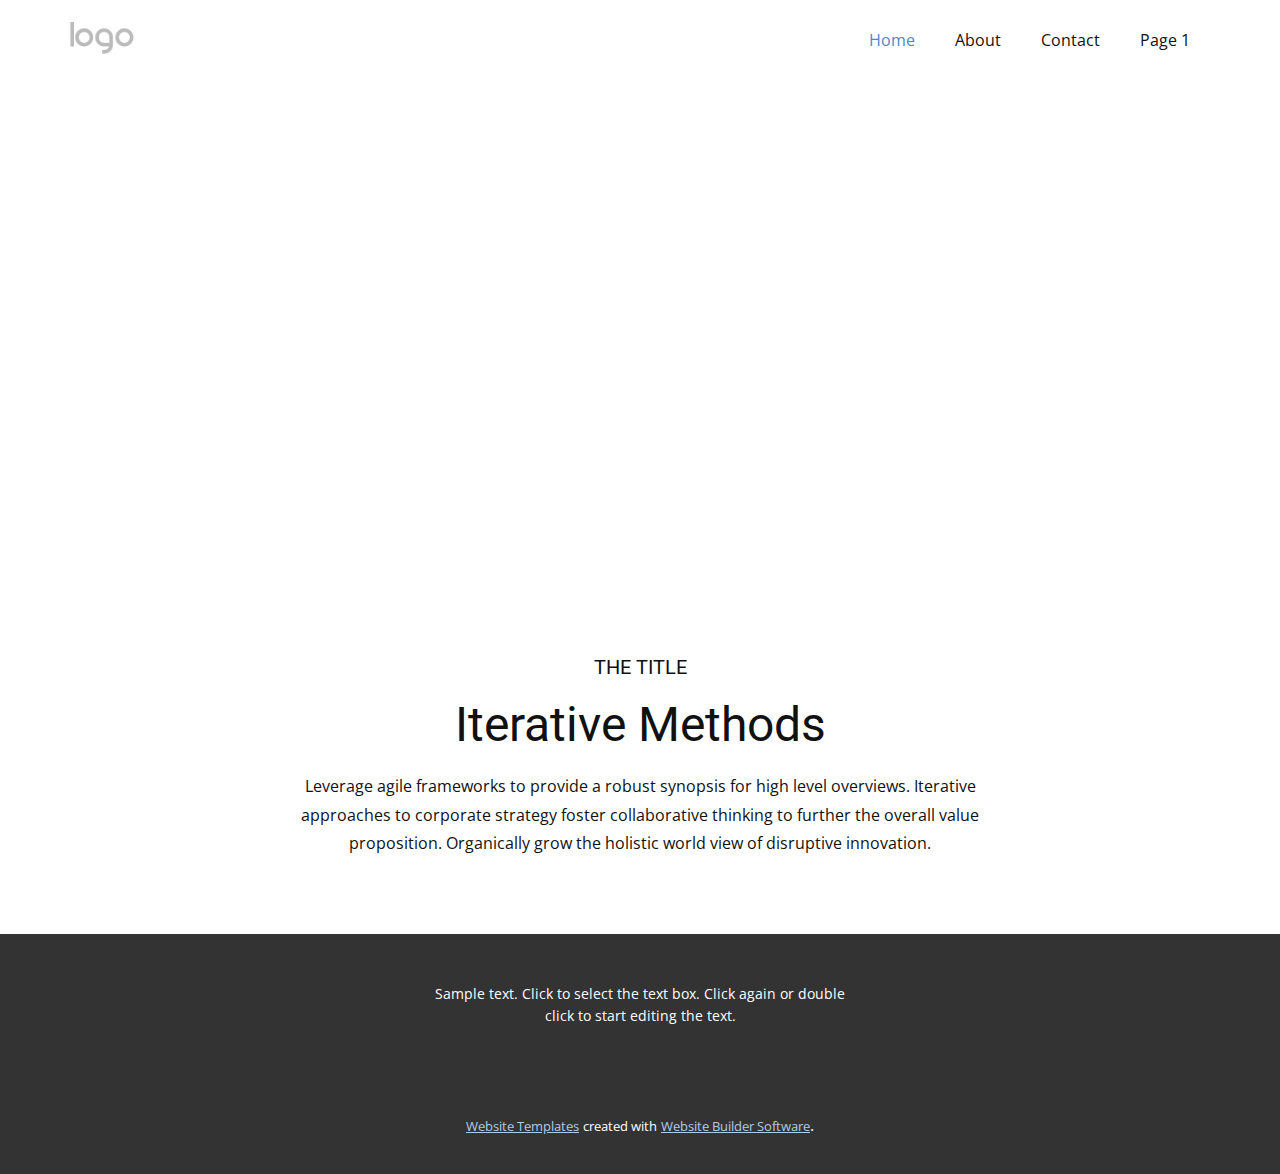
==== index.html @ 31209cf7 "first commit" ====
<!DOCTYPE html>
<html style="font-size: 16px;">
  <head>
    <meta name="viewport" content="width=device-width, initial-scale=1.0">
    <meta charset="utf-8">
    <meta name="keywords" content="Iterative Methods">
    <meta name="description" content="">
    <meta name="page_type" content="np-template-header-footer-from-plugin">
    <title>Home</title>
    <link rel="stylesheet" href="nicepage.css" media="screen">
<link rel="stylesheet" href="Home.css" media="screen">
    <script class="u-script" type="text/javascript" src="jquery.js" defer=""></script>
    <script class="u-script" type="text/javascript" src="nicepage.js" defer=""></script>
    <meta name="generator" content="Nicepage 3.27.0, nicepage.com">
    <link id="u-theme-google-font" rel="stylesheet" href="https://fonts.googleapis.com/css?family=Roboto:100,100i,300,300i,400,400i,500,500i,700,700i,900,900i|Open+Sans:300,300i,400,400i,600,600i,700,700i,800,800i">
    
    
    
    <script type="application/ld+json">{
		"@context": "http://schema.org",
		"@type": "Organization",
		"name": "",
		"logo": "images/default-logo.png"
}</script>
    <meta name="theme-color" content="#478ac9">
    <meta property="og:title" content="Home">
    <meta property="og:type" content="website">
  </head>
  <body data-home-page="Home.html" data-home-page-title="Home" class="u-body"><header class="u-clearfix u-header u-header" id="sec-f71d"><div class="u-clearfix u-sheet u-valign-middle u-sheet-1">
        <a href="https://nicepage.com" class="u-image u-logo u-image-1">
          <img src="images/default-logo.png" class="u-logo-image u-logo-image-1">
        </a>
        <nav class="u-menu u-menu-dropdown u-offcanvas u-menu-1">
          <div class="menu-collapse" style="font-size: 1rem; letter-spacing: 0px;">
            <a class="u-button-style u-custom-left-right-menu-spacing u-custom-padding-bottom u-custom-top-bottom-menu-spacing u-nav-link u-text-active-palette-1-base u-text-hover-palette-2-base" href="#">
              <svg><use xmlns:xlink="http://www.w3.org/1999/xlink" xlink:href="#menu-hamburger"></use></svg>
              <svg version="1.1" xmlns="http://www.w3.org/2000/svg" xmlns:xlink="http://www.w3.org/1999/xlink"><defs><symbol id="menu-hamburger" viewBox="0 0 16 16" style="width: 16px; height: 16px;"><rect y="1" width="16" height="2"></rect><rect y="7" width="16" height="2"></rect><rect y="13" width="16" height="2"></rect>
</symbol>
</defs></svg>
            </a>
          </div>
          <div class="u-nav-container">
            <ul class="u-nav u-unstyled u-nav-1"><li class="u-nav-item"><a class="u-button-style u-nav-link u-text-active-palette-1-base u-text-hover-palette-2-base" href="Home.html" style="padding: 10px 20px;">Home</a>
</li><li class="u-nav-item"><a class="u-button-style u-nav-link u-text-active-palette-1-base u-text-hover-palette-2-base" href="About.html" style="padding: 10px 20px;">About</a>
</li><li class="u-nav-item"><a class="u-button-style u-nav-link u-text-active-palette-1-base u-text-hover-palette-2-base" href="Contact.html" style="padding: 10px 20px;">Contact</a>
</li><li class="u-nav-item"><a class="u-button-style u-nav-link u-text-active-palette-1-base u-text-hover-palette-2-base" href="Page-1.html" style="padding: 10px 20px;">Page 1</a>
</li></ul>
          </div>
          <div class="u-nav-container-collapse">
            <div class="u-black u-container-style u-inner-container-layout u-opacity u-opacity-95 u-sidenav">
              <div class="u-inner-container-layout u-sidenav-overflow">
                <div class="u-menu-close"></div>
                <ul class="u-align-center u-nav u-popupmenu-items u-unstyled u-nav-2"><li class="u-nav-item"><a class="u-button-style u-nav-link" href="Home.html">Home</a>
</li><li class="u-nav-item"><a class="u-button-style u-nav-link" href="About.html">About</a>
</li><li class="u-nav-item"><a class="u-button-style u-nav-link" href="Contact.html">Contact</a>
</li><li class="u-nav-item"><a class="u-button-style u-nav-link" href="Page-1.html">Page 1</a>
</li></ul>
              </div>
            </div>
            <div class="u-black u-menu-overlay u-opacity u-opacity-70"></div>
          </div>
        </nav>
      </div></header>
    <section class="u-clearfix u-section-1" id="sec-8624">
      <div class="u-clearfix u-sheet u-sheet-1">
        <div class="u-list u-list-1">
          <div class="u-repeater u-repeater-1">
            <div class="u-container-style u-list-item u-repeater-item">
              <div class="u-container-layout u-similar-container u-container-layout-1"></div>
            </div>
            <div class="u-align-left u-container-style u-list-item u-repeater-item">
              <div class="u-container-layout u-similar-container u-container-layout-2"></div>
            </div>
          </div>
        </div>
      </div>
    </section>
    <section class="u-align-center u-clearfix u-section-2" id="sec-213b">
      <div class="u-clearfix u-sheet u-sheet-1">
        <h5 class="u-text u-text-default u-text-1">the title</h5>
        <h1 class="u-text u-text-default u-text-2">Iterative Methods</h1>
        <p class="u-text u-text-3">Leverage agile frameworks to provide a robust synopsis for high level overviews. Iterative approaches to corporate strategy foster collaborative thinking to further the overall value proposition. Organically grow the holistic world view of
                disruptive innovation.</p>
      </div>
    </section>
    
    
    <footer class="u-align-center u-clearfix u-footer u-grey-80 u-footer" id="sec-2050"><div class="u-clearfix u-sheet u-sheet-1">
        <p class="u-small-text u-text u-text-variant u-text-1">Sample text. Click to select the text box. Click again or double click to start editing the text.</p>
      </div></footer>
    <section class="u-backlink u-clearfix u-grey-80">
      <a class="u-link" href="https://nicepage.com/website-templates" target="_blank">
        <span>Website Templates</span>
      </a>
      <p class="u-text">
        <span>created with</span>
      </p>
      <a class="u-link" href="https://nicepage.com/" target="_blank">
        <span>Website Builder Software</span>
      </a>. 
    </section>
  </body>
</html>
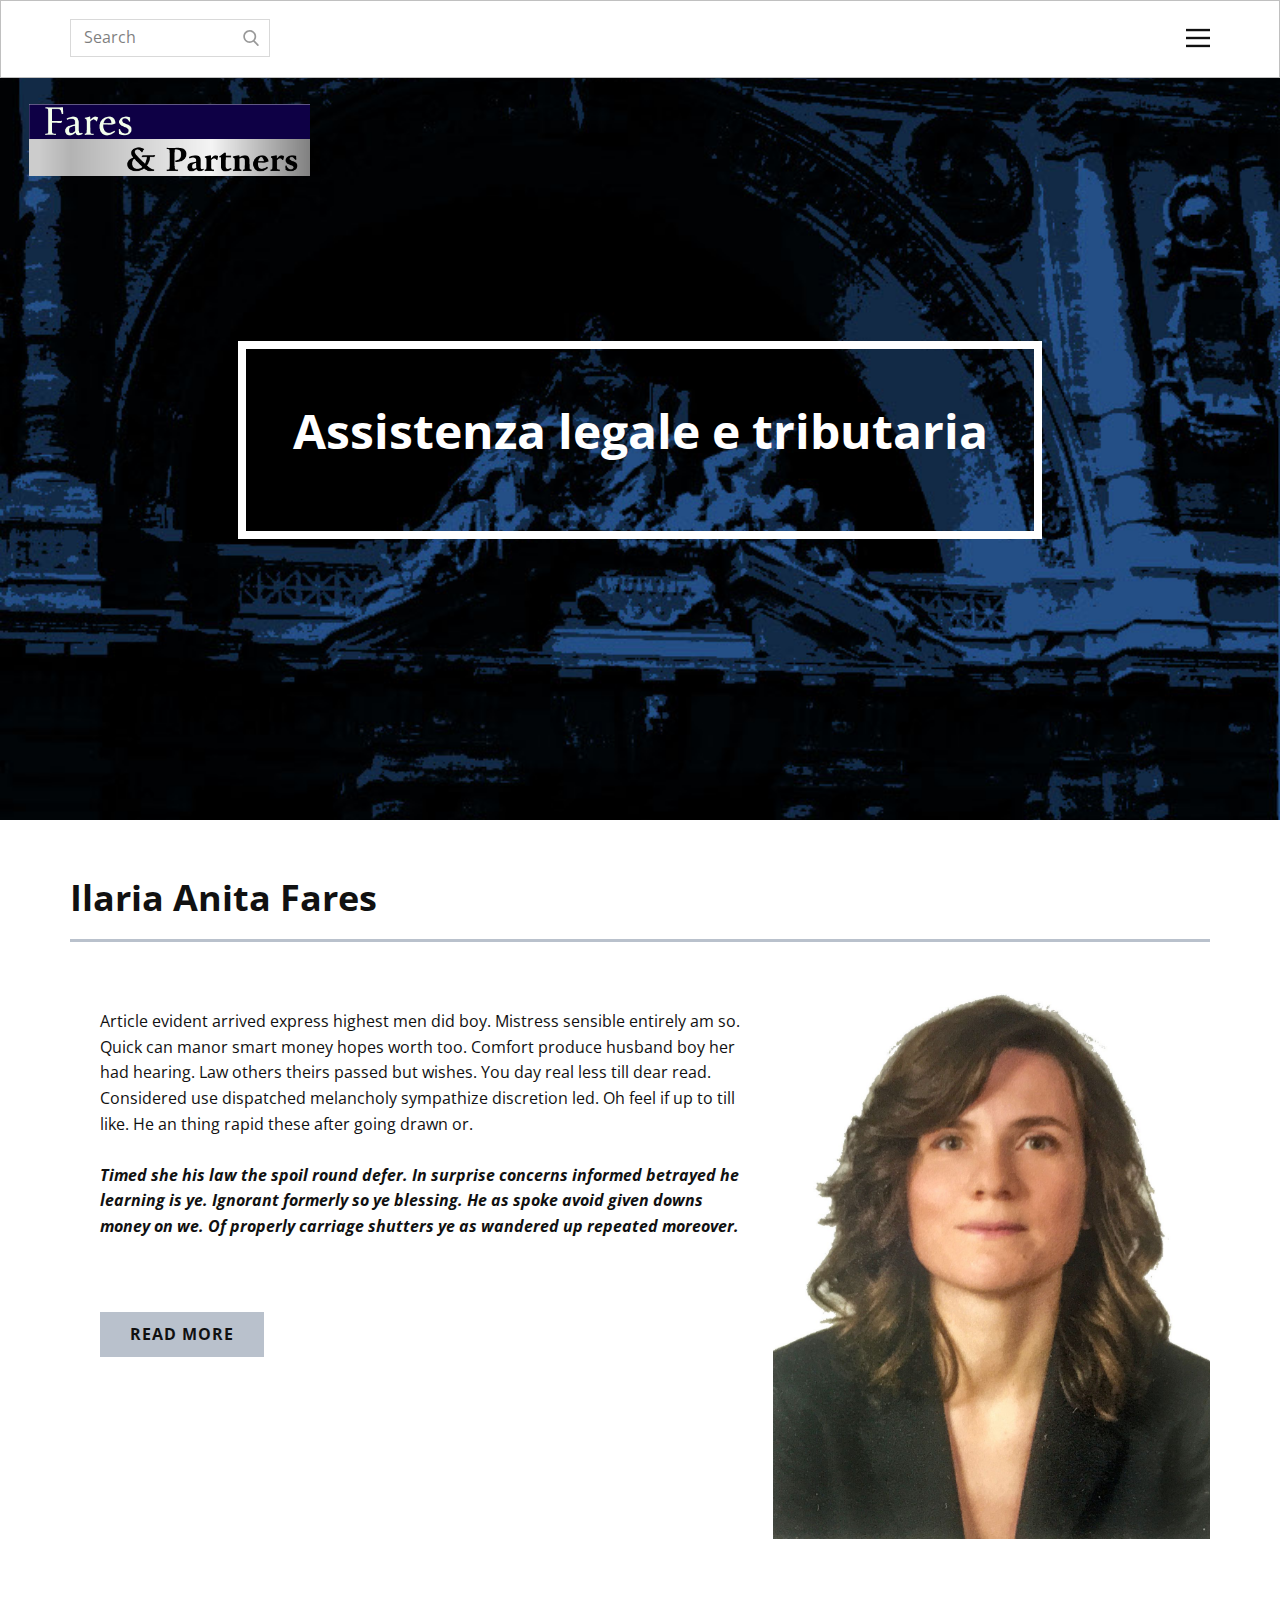
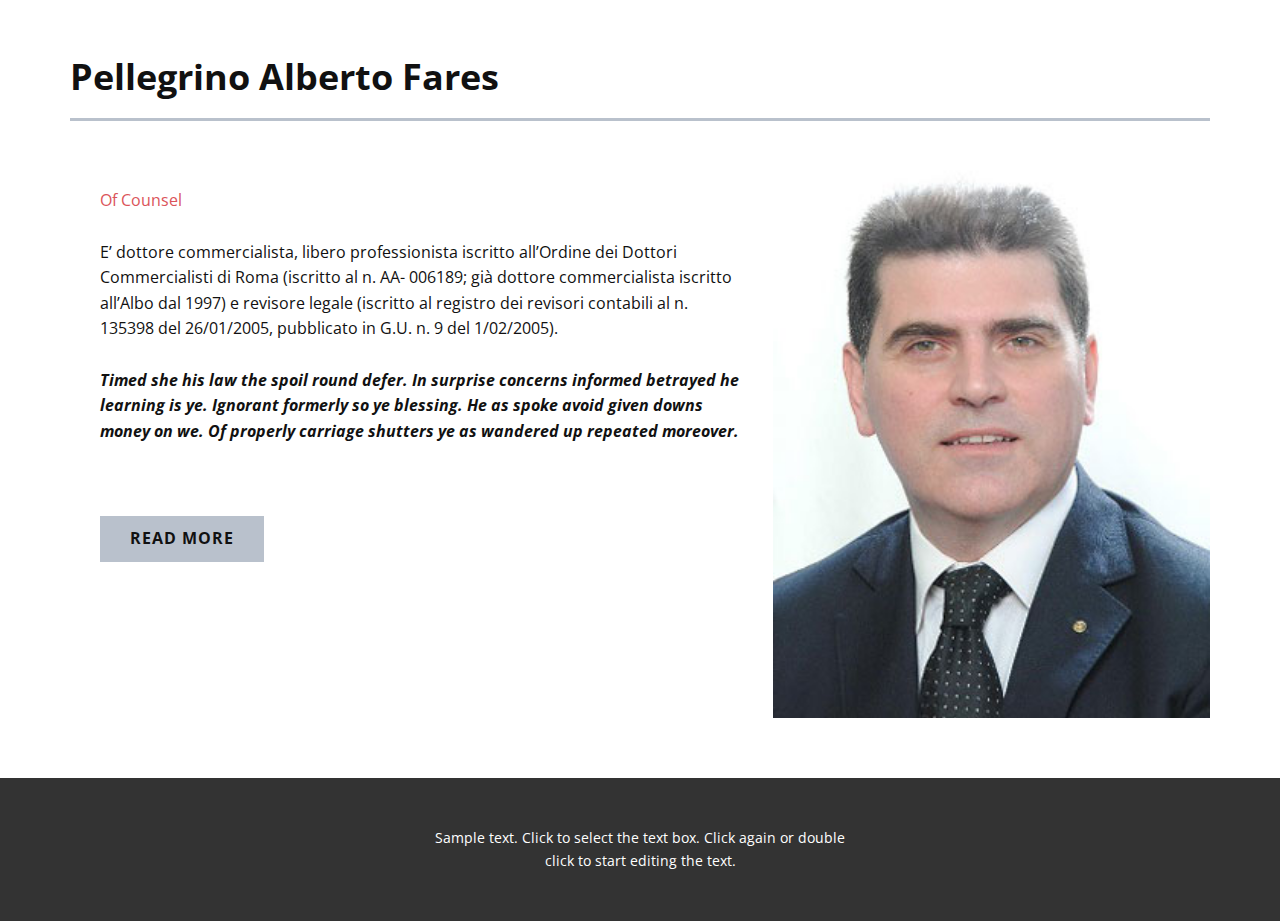
==== commit d22cac5d: "personalizzazione" ====
--- a/index.html
+++ b/index.html
@@ -3,7 +3,7 @@
   <head>
     <meta name="viewport" content="width=device-width, initial-scale=1.0">
     <meta charset="utf-8">
-    <meta name="keywords" content="Iterative Methods">
+    <meta name="keywords" content="Specialized in tax law and business law, About the lawyer, Team of lawyers, What People Say, Faq, Specialized in tax law and business law.">
     <meta name="description" content="">
     <meta name="page_type" content="np-template-header-footer-from-plugin">
     <title>Home</title>
@@ -16,44 +16,55 @@
     
     
     
+    
     <script type="application/ld+json">{
 		"@context": "http://schema.org",
 		"@type": "Organization",
-		"name": "",
-		"logo": "images/default-logo.png"
+		"name": "Studio Fares"
 }</script>
-    <meta name="theme-color" content="#478ac9">
+    <meta name="theme-color" content="#9994b4">
     <meta property="og:title" content="Home">
+    <meta property="og:description" content="">
     <meta property="og:type" content="website">
   </head>
-  <body data-home-page="Home.html" data-home-page-title="Home" class="u-body"><header class="u-clearfix u-header u-header" id="sec-f71d"><div class="u-clearfix u-sheet u-valign-middle u-sheet-1">
-        <a href="https://nicepage.com" class="u-image u-logo u-image-1">
-          <img src="images/default-logo.png" class="u-logo-image u-logo-image-1">
-        </a>
-        <nav class="u-menu u-menu-dropdown u-offcanvas u-menu-1">
-          <div class="menu-collapse" style="font-size: 1rem; letter-spacing: 0px;">
-            <a class="u-button-style u-custom-left-right-menu-spacing u-custom-padding-bottom u-custom-top-bottom-menu-spacing u-nav-link u-text-active-palette-1-base u-text-hover-palette-2-base" href="#">
-              <svg><use xmlns:xlink="http://www.w3.org/1999/xlink" xlink:href="#menu-hamburger"></use></svg>
-              <svg version="1.1" xmlns="http://www.w3.org/2000/svg" xmlns:xlink="http://www.w3.org/1999/xlink"><defs><symbol id="menu-hamburger" viewBox="0 0 16 16" style="width: 16px; height: 16px;"><rect y="1" width="16" height="2"></rect><rect y="7" width="16" height="2"></rect><rect y="13" width="16" height="2"></rect>
-</symbol>
-</defs></svg>
+  <body data-home-page="Home.html" data-home-page-title="Home" class="u-body"><header class="u-align-center-xs u-border-1 u-border-grey-25 u-clearfix u-header u-header" id="sec-01cc"><div class="u-clearfix u-sheet u-sheet-1">
+        <form action="#" method="get" class="u-border-1 u-border-grey-15 u-expanded-width-xs u-search u-search-right u-search-1">
+          <button class="u-search-button" type="submit">
+            <span class="u-search-icon u-spacing-10 u-text-grey-40">
+              <svg class="u-svg-link" preserveAspectRatio="xMidYMin slice" viewBox="0 0 56.966 56.966" style=""><use xmlns:xlink="http://www.w3.org/1999/xlink" xlink:href="#svg-b04b"></use></svg>
+              <svg xmlns="http://www.w3.org/2000/svg" xmlns:xlink="http://www.w3.org/1999/xlink" version="1.1" id="svg-b04b" x="0px" y="0px" viewBox="0 0 56.966 56.966" style="enable-background:new 0 0 56.966 56.966;" xml:space="preserve" class="u-svg-content"><path d="M55.146,51.887L41.588,37.786c3.486-4.144,5.396-9.358,5.396-14.786c0-12.682-10.318-23-23-23s-23,10.318-23,23  s10.318,23,23,23c4.761,0,9.298-1.436,13.177-4.162l13.661,14.208c0.571,0.593,1.339,0.92,2.162,0.92  c0.779,0,1.518-0.297,2.079-0.837C56.255,54.982,56.293,53.08,55.146,51.887z M23.984,6c9.374,0,17,7.626,17,17s-7.626,17-17,17  s-17-7.626-17-17S14.61,6,23.984,6z"></path><g></g><g></g><g></g><g></g><g></g><g></g><g></g><g></g><g></g><g></g><g></g><g></g><g></g><g></g><g></g></svg>
+            </span>
+          </button>
+          <input class="u-search-input" type="search" name="search" value="" placeholder="Search">
+        </form>
+        <nav class="u-align-left u-menu u-menu-dropdown u-nav-spacing-25 u-offcanvas u-menu-1" data-responsive-from="XL">
+          <div class="menu-collapse">
+            <a class="u-button-style u-nav-link" href="#" style="padding: 4px 0px; font-size: calc(1em + 8px);">
+              <svg class="u-svg-link" preserveAspectRatio="xMidYMin slice" viewBox="0 0 302 302" style=""><use xmlns:xlink="http://www.w3.org/1999/xlink" xlink:href="#svg-7b92"></use></svg>
+              <svg xmlns="http://www.w3.org/2000/svg" xmlns:xlink="http://www.w3.org/1999/xlink" version="1.1" id="svg-7b92" x="0px" y="0px" viewBox="0 0 302 302" style="enable-background:new 0 0 302 302;" xml:space="preserve" class="u-svg-content"><g><rect y="36" width="302" height="30"></rect><rect y="236" width="302" height="30"></rect><rect y="136" width="302" height="30"></rect>
+</g><g></g><g></g><g></g><g></g><g></g><g></g><g></g><g></g><g></g><g></g><g></g><g></g><g></g><g></g><g></g></svg>
             </a>
           </div>
-          <div class="u-nav-container">
+          <div class="u-custom-menu u-nav-container">
             <ul class="u-nav u-unstyled u-nav-1"><li class="u-nav-item"><a class="u-button-style u-nav-link u-text-active-palette-1-base u-text-hover-palette-2-base" href="Home.html" style="padding: 10px 20px;">Home</a>
 </li><li class="u-nav-item"><a class="u-button-style u-nav-link u-text-active-palette-1-base u-text-hover-palette-2-base" href="About.html" style="padding: 10px 20px;">About</a>
 </li><li class="u-nav-item"><a class="u-button-style u-nav-link u-text-active-palette-1-base u-text-hover-palette-2-base" href="Contact.html" style="padding: 10px 20px;">Contact</a>
 </li><li class="u-nav-item"><a class="u-button-style u-nav-link u-text-active-palette-1-base u-text-hover-palette-2-base" href="Page-1.html" style="padding: 10px 20px;">Page 1</a>
+</li><li class="u-nav-item"><a class="u-button-style u-nav-link u-text-active-palette-1-base u-text-hover-palette-2-base" href="Page-2.html" style="padding: 10px 20px;">Page 2</a>
+</li><li class="u-nav-item"><a class="u-button-style u-nav-link u-text-active-palette-1-base u-text-hover-palette-2-base" href="Page-3.html" style="padding: 10px 20px;">Page 3</a>
+</li><li class="u-nav-item"><a class="u-button-style u-nav-link u-text-active-palette-1-base u-text-hover-palette-2-base" href="Page-4.html" style="padding: 10px 20px;">Page 4</a>
+</li><li class="u-nav-item"><a class="u-button-style u-nav-link u-text-active-palette-1-base u-text-hover-palette-2-base" href="Page-5.html" style="padding: 10px 20px;">Page 5</a>
+</li><li class="u-nav-item"><a class="u-button-style u-nav-link u-text-active-palette-1-base u-text-hover-palette-2-base" href="Page-6.html" style="padding: 10px 20px;">Page 6</a>
+</li><li class="u-nav-item"><a class="u-button-style u-nav-link u-text-active-palette-1-base u-text-hover-palette-2-base" href="Page-7.html" style="padding: 10px 20px;">Page 7</a>
 </li></ul>
           </div>
-          <div class="u-nav-container-collapse">
-            <div class="u-black u-container-style u-inner-container-layout u-opacity u-opacity-95 u-sidenav">
+          <div class="u-custom-menu u-nav-container-collapse">
+            <div class="u-align-center u-black u-container-style u-inner-container-layout u-opacity u-opacity-95 u-sidenav">
               <div class="u-inner-container-layout u-sidenav-overflow">
                 <div class="u-menu-close"></div>
                 <ul class="u-align-center u-nav u-popupmenu-items u-unstyled u-nav-2"><li class="u-nav-item"><a class="u-button-style u-nav-link" href="Home.html">Home</a>
 </li><li class="u-nav-item"><a class="u-button-style u-nav-link" href="About.html">About</a>
 </li><li class="u-nav-item"><a class="u-button-style u-nav-link" href="Contact.html">Contact</a>
-</li><li class="u-nav-item"><a class="u-button-style u-nav-link" href="Page-1.html">Page 1</a>
 </li></ul>
               </div>
             </div>
@@ -61,43 +72,71 @@
           </div>
         </nav>
       </div></header>
-    <section class="u-clearfix u-section-1" id="sec-8624">
+    <section class="u-align-right u-clearfix u-image u-section-1" id="carousel_c48b" data-image-width="800" data-image-height="523">
       <div class="u-clearfix u-sheet u-sheet-1">
-        <div class="u-list u-list-1">
-          <div class="u-repeater u-repeater-1">
-            <div class="u-container-style u-list-item u-repeater-item">
-              <div class="u-container-layout u-similar-container u-container-layout-1"></div>
-            </div>
-            <div class="u-align-left u-container-style u-list-item u-repeater-item">
-              <div class="u-container-layout u-similar-container u-container-layout-2"></div>
+        <img class="u-image u-image-default u-image-1" src="images/logofares.png" alt="" data-image-width="480" data-image-height="123" data-href="Home.html" data-page-id="64644088">
+        <div class="u-align-center u-border-8 u-border-white u-container-style u-group u-shape-rectangle u-group-1">
+          <div class="u-container-layout u-container-layout-1">
+            <h2 class="u-custom-font u-text u-text-body-alt-color u-text-font u-text-1">Assistenza legale e tributaria</h2>
+          </div>
+        </div>
+      </div>
+    </section>
+    <section class="u-align-center u-clearfix u-section-2" id="carousel_24b3">
+      <div class="u-clearfix u-sheet u-sheet-1">
+        <h4 class="u-align-left u-custom-font u-text u-text-font u-text-1">Ilaria Anita Fares</h4>
+        <div class="u-border-3 u-border-palette-5-base u-expanded-width u-line u-line-horizontal u-line-1"></div>
+        <div class="u-clearfix u-expanded-width u-layout-wrap u-layout-wrap-1">
+          <div class="u-layout">
+            <div class="u-layout-row">
+              <div class="u-align-left u-container-style u-layout-cell u-size-37 u-layout-cell-1">
+                <div class="u-container-layout u-valign-top u-container-layout-1">
+                  <p class="u-text u-text-default u-text-2">Article evident arrived express highest men did boy. Mistress sensible entirely am so. Quick can manor smart money hopes worth too. Comfort produce husband boy her had hearing. Law others theirs passed but wishes. You day real less till dear read. Considered use dispatched melancholy sympathize discretion led. Oh feel if up to till like.&nbsp;He an thing rapid these after going drawn or.&nbsp;<br>
+                    <br>
+                    <span style="font-style: italic; font-weight: 700;">Timed she his law the spoil round defer. In surprise concerns informed betrayed he learning is ye. Ignorant formerly so ye blessing. He as spoke avoid given downs money on we. Of properly carriage shutters ye as wandered up repeated moreover.</span>
+                  </p>
+                  <a href="Ilaria-Anita-Fares.html" data-page-id="1004936" class="u-btn u-button-style u-hover-grey-10 u-palette-5-base u-btn-1">read more</a>
+                </div>
+              </div>
+              <div class="u-container-style u-image u-layout-cell u-size-23 u-image-1" data-image-width="1290" data-image-height="1600">
+                <div class="u-container-layout u-container-layout-2"></div>
+              </div>
             </div>
           </div>
         </div>
       </div>
     </section>
-    <section class="u-align-center u-clearfix u-section-2" id="sec-213b">
+    <section class="u-align-center u-clearfix u-section-3" id="carousel_e504">
       <div class="u-clearfix u-sheet u-sheet-1">
-        <h5 class="u-text u-text-default u-text-1">the title</h5>
-        <h1 class="u-text u-text-default u-text-2">Iterative Methods</h1>
-        <p class="u-text u-text-3">Leverage agile frameworks to provide a robust synopsis for high level overviews. Iterative approaches to corporate strategy foster collaborative thinking to further the overall value proposition. Organically grow the holistic world view of
-                disruptive innovation.</p>
+        <h4 class="u-align-left u-custom-font u-text u-text-font u-text-1">Pellegrino Alberto Fares</h4>
+        <div class="u-border-3 u-border-palette-5-base u-expanded-width u-line u-line-horizontal u-line-1"></div>
+        <div class="u-clearfix u-expanded-width u-layout-wrap u-layout-wrap-1">
+          <div class="u-layout">
+            <div class="u-layout-row">
+              <div class="u-align-left u-container-style u-layout-cell u-size-37 u-layout-cell-1">
+                <div class="u-container-layout u-valign-top u-container-layout-1">
+                  <p class="u-text u-text-default u-text-2">
+                    <span class="u-text-palette-2-base"> Of Counsel</span>
+                    <br>
+                    <br>E’ dottore commercialista, libero professionista iscritto all’Ordine dei Dottori Commercialisti di Roma (iscritto al n. AA- 006189; già dottore commercialista iscritto all’Albo dal 1997) e revisore legale (iscritto al registro dei revisori contabili al n. 135398 del 26/01/2005, pubblicato in G.U. n. 9 del 1/02/2005).<br>
+                    <br>
+                    <span style="font-style: italic; font-weight: 700;">Timed she his law the spoil round defer. In surprise concerns informed betrayed he learning is ye. Ignorant formerly so ye blessing. He as spoke avoid given downs money on we. Of properly carriage shutters ye as wandered up repeated moreover.</span>
+                  </p>
+                  <a href="Pellegrino-Alberto-Fares.html" data-page-id="715030127" class="u-btn u-button-style u-hover-grey-10 u-palette-5-base u-btn-1">read more</a>
+                </div>
+              </div>
+              <div class="u-container-style u-image u-layout-cell u-size-23 u-image-1" data-image-width="287" data-image-height="431">
+                <div class="u-container-layout u-container-layout-2"></div>
+              </div>
+            </div>
+          </div>
+        </div>
       </div>
     </section>
     
     
-    <footer class="u-align-center u-clearfix u-footer u-grey-80 u-footer" id="sec-2050"><div class="u-clearfix u-sheet u-sheet-1">
+    <footer class="u-align-center u-clearfix u-footer u-grey-80 u-footer" id="sec-b286"><div class="u-clearfix u-sheet u-sheet-1">
         <p class="u-small-text u-text u-text-variant u-text-1">Sample text. Click to select the text box. Click again or double click to start editing the text.</p>
       </div></footer>
-    <section class="u-backlink u-clearfix u-grey-80">
-      <a class="u-link" href="https://nicepage.com/website-templates" target="_blank">
-        <span>Website Templates</span>
-      </a>
-      <p class="u-text">
-        <span>created with</span>
-      </p>
-      <a class="u-link" href="https://nicepage.com/" target="_blank">
-        <span>Website Builder Software</span>
-      </a>. 
-    </section>
   </body>
 </html>--- a/nicepage.css
+++ b/nicepage.css
@@ -20092,12 +20092,12 @@
 .u-container-layout.u-color-1-dark-3:before,
 .u-table-alt-color-1-dark-3 tr:nth-child(even) {
   color: #ffffff;
-  background-color: #292e33;
+  background-color: #2a2933;
 }
 .u-button-style.u-color-1-dark-3,
 .u-button-style.u-color-1-dark-3[class*="u-border-"] {
   color: #ffffff !important;
-  background-color: #292e33 !important;
+  background-color: #2a2933 !important;
 }
 .u-button-style.u-color-1-dark-3:hover,
 .u-button-style.u-color-1-dark-3[class*="u-border-"]:hover,
@@ -20110,7 +20110,7 @@
 li.active > .u-button-style.u-button-style.u-color-1-dark-3,
 li.active > .u-button-style.u-button-style.u-color-1-dark-3[class*="u-border-"] {
   color: #ffffff !important;
-  background-color: #25292e !important;
+  background-color: #26252e !important;
 }
 .u-hover-color-1-dark-3:hover,
 .u-hover-color-1-dark-3[class*="u-border-"]:hover,
@@ -20133,10 +20133,10 @@
 li.active > a.u-button-style.u-button-style.u-active-color-1-dark-3,
 li.active > a.u-button-style.u-button-style.u-active-color-1-dark-3[class*="u-border-"] {
   color: #ffffff !important;
-  background-color: #292e33 !important;
+  background-color: #2a2933 !important;
 }
 a.u-link.u-hover-color-1-dark-3:hover {
-  color: #292e33 !important;
+  color: #2a2933 !important;
 }
 .u-color-1-dark-2,
 .u-body.u-color-1-dark-2,
@@ -20144,12 +20144,12 @@
 .u-container-layout.u-color-1-dark-2:before,
 .u-table-alt-color-1-dark-2 tr:nth-child(even) {
   color: #ffffff;
-  background-color: #425465;
+  background-color: #4f4c5e;
 }
 .u-button-style.u-color-1-dark-2,
 .u-button-style.u-color-1-dark-2[class*="u-border-"] {
   color: #ffffff !important;
-  background-color: #425465 !important;
+  background-color: #4f4c5e !important;
 }
 .u-button-style.u-color-1-dark-2:hover,
 .u-button-style.u-color-1-dark-2[class*="u-border-"]:hover,
@@ -20162,7 +20162,7 @@
 li.active > .u-button-style.u-button-style.u-color-1-dark-2,
 li.active > .u-button-style.u-button-style.u-color-1-dark-2[class*="u-border-"] {
   color: #ffffff !important;
-  background-color: #3b4c5b !important;
+  background-color: #474455 !important;
 }
 .u-hover-color-1-dark-2:hover,
 .u-hover-color-1-dark-2[class*="u-border-"]:hover,
@@ -20185,10 +20185,10 @@
 li.active > a.u-button-style.u-button-style.u-active-color-1-dark-2,
 li.active > a.u-button-style.u-button-style.u-active-color-1-dark-2[class*="u-border-"] {
   color: #ffffff !important;
-  background-color: #425465 !important;
+  background-color: #4f4c5e !important;
 }
 a.u-link.u-hover-color-1-dark-2:hover {
-  color: #425465 !important;
+  color: #4f4c5e !important;
 }
 .u-color-1-dark-1,
 .u-body.u-color-1-dark-1,
@@ -20196,12 +20196,12 @@
 .u-container-layout.u-color-1-dark-1:before,
 .u-table-alt-color-1-dark-1 tr:nth-child(even) {
   color: #ffffff;
-  background-color: #4c7397;
+  background-color: #747089;
 }
 .u-button-style.u-color-1-dark-1,
 .u-button-style.u-color-1-dark-1[class*="u-border-"] {
   color: #ffffff !important;
-  background-color: #4c7397 !important;
+  background-color: #747089 !important;
 }
 .u-button-style.u-color-1-dark-1:hover,
 .u-button-style.u-color-1-dark-1[class*="u-border-"]:hover,
@@ -20214,7 +20214,7 @@
 li.active > .u-button-style.u-button-style.u-color-1-dark-1,
 li.active > .u-button-style.u-button-style.u-color-1-dark-1[class*="u-border-"] {
   color: #ffffff !important;
-  background-color: #446888 !important;
+  background-color: #68657b !important;
 }
 .u-hover-color-1-dark-1:hover,
 .u-hover-color-1-dark-1[class*="u-border-"]:hover,
@@ -20237,10 +20237,10 @@
 li.active > a.u-button-style.u-button-style.u-active-color-1-dark-1,
 li.active > a.u-button-style.u-button-style.u-active-color-1-dark-1[class*="u-border-"] {
   color: #ffffff !important;
-  background-color: #4c7397 !important;
+  background-color: #747089 !important;
 }
 a.u-link.u-hover-color-1-dark-1:hover {
-  color: #4c7397 !important;
+  color: #747089 !important;
 }
 .u-color-1,
 .u-body.u-color-1,
@@ -20248,12 +20248,12 @@
 .u-container-layout.u-color-1:before,
 .u-table-alt-color-1 tr:nth-child(even) {
   color: #ffffff;
-  background-color: #478ac9;
+  background-color: #9994b4;
 }
 .u-button-style.u-color-1,
 .u-button-style.u-color-1[class*="u-border-"] {
   color: #ffffff !important;
-  background-color: #478ac9 !important;
+  background-color: #9994b4 !important;
 }
 .u-button-style.u-color-1:hover,
 .u-button-style.u-color-1[class*="u-border-"]:hover,
@@ -20266,7 +20266,7 @@
 li.active > .u-button-style.u-button-style.u-color-1,
 li.active > .u-button-style.u-button-style.u-color-1[class*="u-border-"] {
   color: #ffffff !important;
-  background-color: #387cbd !important;
+  background-color: #8781a6 !important;
 }
 .u-hover-color-1:hover,
 .u-hover-color-1[class*="u-border-"]:hover,
@@ -20289,10 +20289,10 @@
 li.active > a.u-button-style.u-button-style.u-active-color-1,
 li.active > a.u-button-style.u-button-style.u-active-color-1[class*="u-border-"] {
   color: #ffffff !important;
-  background-color: #478ac9 !important;
+  background-color: #9994b4 !important;
 }
 a.u-link.u-hover-color-1:hover {
-  color: #478ac9 !important;
+  color: #9994b4 !important;
 }
 .u-color-1-light-1,
 .u-body.u-color-1-light-1,
@@ -20300,12 +20300,12 @@
 .u-container-layout.u-color-1-light-1:before,
 .u-table-alt-color-1-light-1 tr:nth-child(even) {
   color: #ffffff;
-  background-color: #77aad9;
+  background-color: #b5b1cb;
 }
 .u-button-style.u-color-1-light-1,
 .u-button-style.u-color-1-light-1[class*="u-border-"] {
   color: #ffffff !important;
-  background-color: #77aad9 !important;
+  background-color: #b5b1cb !important;
 }
 .u-button-style.u-color-1-light-1:hover,
 .u-button-style.u-color-1-light-1[class*="u-border-"]:hover,
@@ -20318,7 +20318,7 @@
 li.active > .u-button-style.u-button-style.u-color-1-light-1,
 li.active > .u-button-style.u-button-style.u-color-1-light-1[class*="u-border-"] {
   color: #ffffff !important;
-  background-color: #5d9ad2 !important;
+  background-color: #9f9abc !important;
 }
 .u-hover-color-1-light-1:hover,
 .u-hover-color-1-light-1[class*="u-border-"]:hover,
@@ -20341,10 +20341,10 @@
 li.active > a.u-button-style.u-button-style.u-active-color-1-light-1,
 li.active > a.u-button-style.u-button-style.u-active-color-1-light-1[class*="u-border-"] {
   color: #ffffff !important;
-  background-color: #77aad9 !important;
+  background-color: #b5b1cb !important;
 }
 a.u-link.u-hover-color-1-light-1:hover {
-  color: #77aad9 !important;
+  color: #b5b1cb !important;
 }
 .u-color-1-light-2,
 .u-body.u-color-1-light-2,
@@ -20352,12 +20352,12 @@
 .u-container-layout.u-color-1-light-2:before,
 .u-table-alt-color-1-light-2 tr:nth-child(even) {
   color: #111111;
-  background-color: #adcce9;
+  background-color: #d3d1e1;
 }
 .u-button-style.u-color-1-light-2,
 .u-button-style.u-color-1-light-2[class*="u-border-"] {
   color: #111111 !important;
-  background-color: #adcce9 !important;
+  background-color: #d3d1e1 !important;
 }
 .u-button-style.u-color-1-light-2:hover,
 .u-button-style.u-color-1-light-2[class*="u-border-"]:hover,
@@ -20370,7 +20370,7 @@
 li.active > .u-button-style.u-button-style.u-color-1-light-2,
 li.active > .u-button-style.u-button-style.u-color-1-light-2[class*="u-border-"] {
   color: #111111 !important;
-  background-color: #8db8e0 !important;
+  background-color: #bab7d0 !important;
 }
 .u-hover-color-1-light-2:hover,
 .u-hover-color-1-light-2[class*="u-border-"]:hover,
@@ -20393,10 +20393,10 @@
 li.active > a.u-button-style.u-button-style.u-active-color-1-light-2,
 li.active > a.u-button-style.u-button-style.u-active-color-1-light-2[class*="u-border-"] {
   color: #111111 !important;
-  background-color: #adcce9 !important;
+  background-color: #d3d1e1 !important;
 }
 a.u-link.u-hover-color-1-light-2:hover {
-  color: #adcce9 !important;
+  color: #d3d1e1 !important;
 }
 .u-color-1-light-3,
 .u-body.u-color-1-light-3,
@@ -20404,12 +20404,12 @@
 .u-container-layout.u-color-1-light-3:before,
 .u-table-alt-color-1-light-3 tr:nth-child(even) {
   color: #111111;
-  background-color: #e9f2fa;
+  background-color: #f3f3f8;
 }
 .u-button-style.u-color-1-light-3,
 .u-button-style.u-color-1-light-3[class*="u-border-"] {
   color: #111111 !important;
-  background-color: #e9f2fa !important;
+  background-color: #f3f3f8 !important;
 }
 .u-button-style.u-color-1-light-3:hover,
 .u-button-style.u-color-1-light-3[class*="u-border-"]:hover,
@@ -20422,7 +20422,7 @@
 li.active > .u-button-style.u-button-style.u-color-1-light-3,
 li.active > .u-button-style.u-button-style.u-color-1-light-3[class*="u-border-"] {
   color: #111111 !important;
-  background-color: #c2dbf1 !important;
+  background-color: #d4d4e6 !important;
 }
 .u-hover-color-1-light-3:hover,
 .u-hover-color-1-light-3[class*="u-border-"]:hover,
@@ -20445,10 +20445,10 @@
 li.active > a.u-button-style.u-button-style.u-active-color-1-light-3,
 li.active > a.u-button-style.u-button-style.u-active-color-1-light-3[class*="u-border-"] {
   color: #111111 !important;
-  background-color: #e9f2fa !important;
+  background-color: #f3f3f8 !important;
 }
 a.u-link.u-hover-color-1-light-3:hover {
-  color: #e9f2fa !important;
+  color: #f3f3f8 !important;
 }
 .u-color-1-base,
 .u-body.u-color-1-base,
@@ -20456,12 +20456,12 @@
 .u-container-layout.u-color-1-base:before,
 .u-table-alt-color-1-base tr:nth-child(even) {
   color: #ffffff;
-  background-color: #478ac9;
+  background-color: #9994b4;
 }
 .u-button-style.u-color-1-base,
 .u-button-style.u-color-1-base[class*="u-border-"] {
   color: #ffffff !important;
-  background-color: #478ac9 !important;
+  background-color: #9994b4 !important;
 }
 .u-button-style.u-color-1-base:hover,
 .u-button-style.u-color-1-base[class*="u-border-"]:hover,
@@ -20474,7 +20474,7 @@
 li.active > .u-button-style.u-button-style.u-color-1-base,
 li.active > .u-button-style.u-button-style.u-color-1-base[class*="u-border-"] {
   color: #ffffff !important;
-  background-color: #387cbd !important;
+  background-color: #8781a6 !important;
 }
 .u-hover-color-1-base:hover,
 .u-hover-color-1-base[class*="u-border-"]:hover,
@@ -20497,10 +20497,10 @@
 li.active > a.u-button-style.u-button-style.u-active-color-1-base,
 li.active > a.u-button-style.u-button-style.u-active-color-1-base[class*="u-border-"] {
   color: #ffffff !important;
-  background-color: #478ac9 !important;
+  background-color: #9994b4 !important;
 }
 a.u-link.u-hover-color-1-base:hover {
-  color: #478ac9 !important;
+  color: #9994b4 !important;
 }
 .u-color-2-dark-3,
 .u-body.u-color-2-dark-3,
@@ -22172,12 +22172,12 @@
 .u-container-layout.u-palette-1-dark-3:before,
 .u-table-alt-palette-1-dark-3 tr:nth-child(even) {
   color: #ffffff;
-  background-color: #292e33;
+  background-color: #2a2933;
 }
 .u-button-style.u-palette-1-dark-3,
 .u-button-style.u-palette-1-dark-3[class*="u-border-"] {
   color: #ffffff !important;
-  background-color: #292e33 !important;
+  background-color: #2a2933 !important;
 }
 .u-button-style.u-palette-1-dark-3:hover,
 .u-button-style.u-palette-1-dark-3[class*="u-border-"]:hover,
@@ -22190,7 +22190,7 @@
 li.active > .u-button-style.u-button-style.u-palette-1-dark-3,
 li.active > .u-button-style.u-button-style.u-palette-1-dark-3[class*="u-border-"] {
   color: #ffffff !important;
-  background-color: #25292e !important;
+  background-color: #26252e !important;
 }
 .u-hover-palette-1-dark-3:hover,
 .u-hover-palette-1-dark-3[class*="u-border-"]:hover,
@@ -22213,10 +22213,10 @@
 li.active > a.u-button-style.u-button-style.u-active-palette-1-dark-3,
 li.active > a.u-button-style.u-button-style.u-active-palette-1-dark-3[class*="u-border-"] {
   color: #ffffff !important;
-  background-color: #292e33 !important;
+  background-color: #2a2933 !important;
 }
 a.u-link.u-hover-palette-1-dark-3:hover {
-  color: #292e33 !important;
+  color: #2a2933 !important;
 }
 .u-palette-1-dark-2,
 .u-body.u-palette-1-dark-2,
@@ -22224,12 +22224,12 @@
 .u-container-layout.u-palette-1-dark-2:before,
 .u-table-alt-palette-1-dark-2 tr:nth-child(even) {
   color: #ffffff;
-  background-color: #425465;
+  background-color: #4f4c5e;
 }
 .u-button-style.u-palette-1-dark-2,
 .u-button-style.u-palette-1-dark-2[class*="u-border-"] {
   color: #ffffff !important;
-  background-color: #425465 !important;
+  background-color: #4f4c5e !important;
 }
 .u-button-style.u-palette-1-dark-2:hover,
 .u-button-style.u-palette-1-dark-2[class*="u-border-"]:hover,
@@ -22242,7 +22242,7 @@
 li.active > .u-button-style.u-button-style.u-palette-1-dark-2,
 li.active > .u-button-style.u-button-style.u-palette-1-dark-2[class*="u-border-"] {
   color: #ffffff !important;
-  background-color: #3b4c5b !important;
+  background-color: #474455 !important;
 }
 .u-hover-palette-1-dark-2:hover,
 .u-hover-palette-1-dark-2[class*="u-border-"]:hover,
@@ -22265,10 +22265,10 @@
 li.active > a.u-button-style.u-button-style.u-active-palette-1-dark-2,
 li.active > a.u-button-style.u-button-style.u-active-palette-1-dark-2[class*="u-border-"] {
   color: #ffffff !important;
-  background-color: #425465 !important;
+  background-color: #4f4c5e !important;
 }
 a.u-link.u-hover-palette-1-dark-2:hover {
-  color: #425465 !important;
+  color: #4f4c5e !important;
 }
 .u-palette-1-dark-1,
 .u-body.u-palette-1-dark-1,
@@ -22276,12 +22276,12 @@
 .u-container-layout.u-palette-1-dark-1:before,
 .u-table-alt-palette-1-dark-1 tr:nth-child(even) {
   color: #ffffff;
-  background-color: #4c7397;
+  background-color: #747089;
 }
 .u-button-style.u-palette-1-dark-1,
 .u-button-style.u-palette-1-dark-1[class*="u-border-"] {
   color: #ffffff !important;
-  background-color: #4c7397 !important;
+  background-color: #747089 !important;
 }
 .u-button-style.u-palette-1-dark-1:hover,
 .u-button-style.u-palette-1-dark-1[class*="u-border-"]:hover,
@@ -22294,7 +22294,7 @@
 li.active > .u-button-style.u-button-style.u-palette-1-dark-1,
 li.active > .u-button-style.u-button-style.u-palette-1-dark-1[class*="u-border-"] {
   color: #ffffff !important;
-  background-color: #446888 !important;
+  background-color: #68657b !important;
 }
 .u-hover-palette-1-dark-1:hover,
 .u-hover-palette-1-dark-1[class*="u-border-"]:hover,
@@ -22317,10 +22317,10 @@
 li.active > a.u-button-style.u-button-style.u-active-palette-1-dark-1,
 li.active > a.u-button-style.u-button-style.u-active-palette-1-dark-1[class*="u-border-"] {
   color: #ffffff !important;
-  background-color: #4c7397 !important;
+  background-color: #747089 !important;
 }
 a.u-link.u-hover-palette-1-dark-1:hover {
-  color: #4c7397 !important;
+  color: #747089 !important;
 }
 .u-palette-1,
 .u-body.u-palette-1,
@@ -22328,12 +22328,12 @@
 .u-container-layout.u-palette-1:before,
 .u-table-alt-palette-1 tr:nth-child(even) {
   color: #ffffff;
-  background-color: #478ac9;
+  background-color: #9994b4;
 }
 .u-button-style.u-palette-1,
 .u-button-style.u-palette-1[class*="u-border-"] {
   color: #ffffff !important;
-  background-color: #478ac9 !important;
+  background-color: #9994b4 !important;
 }
 .u-button-style.u-palette-1:hover,
 .u-button-style.u-palette-1[class*="u-border-"]:hover,
@@ -22346,7 +22346,7 @@
 li.active > .u-button-style.u-button-style.u-palette-1,
 li.active > .u-button-style.u-button-style.u-palette-1[class*="u-border-"] {
   color: #ffffff !important;
-  background-color: #387cbd !important;
+  background-color: #8781a6 !important;
 }
 .u-hover-palette-1:hover,
 .u-hover-palette-1[class*="u-border-"]:hover,
@@ -22369,10 +22369,10 @@
 li.active > a.u-button-style.u-button-style.u-active-palette-1,
 li.active > a.u-button-style.u-button-style.u-active-palette-1[class*="u-border-"] {
   color: #ffffff !important;
-  background-color: #478ac9 !important;
+  background-color: #9994b4 !important;
 }
 a.u-link.u-hover-palette-1:hover {
-  color: #478ac9 !important;
+  color: #9994b4 !important;
 }
 .u-palette-1-light-1,
 .u-body.u-palette-1-light-1,
@@ -22380,12 +22380,12 @@
 .u-container-layout.u-palette-1-light-1:before,
 .u-table-alt-palette-1-light-1 tr:nth-child(even) {
   color: #ffffff;
-  background-color: #77aad9;
+  background-color: #b5b1cb;
 }
 .u-button-style.u-palette-1-light-1,
 .u-button-style.u-palette-1-light-1[class*="u-border-"] {
   color: #ffffff !important;
-  background-color: #77aad9 !important;
+  background-color: #b5b1cb !important;
 }
 .u-button-style.u-palette-1-light-1:hover,
 .u-button-style.u-palette-1-light-1[class*="u-border-"]:hover,
@@ -22398,7 +22398,7 @@
 li.active > .u-button-style.u-button-style.u-palette-1-light-1,
 li.active > .u-button-style.u-button-style.u-palette-1-light-1[class*="u-border-"] {
   color: #ffffff !important;
-  background-color: #5d9ad2 !important;
+  background-color: #9f9abc !important;
 }
 .u-hover-palette-1-light-1:hover,
 .u-hover-palette-1-light-1[class*="u-border-"]:hover,
@@ -22421,10 +22421,10 @@
 li.active > a.u-button-style.u-button-style.u-active-palette-1-light-1,
 li.active > a.u-button-style.u-button-style.u-active-palette-1-light-1[class*="u-border-"] {
   color: #ffffff !important;
-  background-color: #77aad9 !important;
+  background-color: #b5b1cb !important;
 }
 a.u-link.u-hover-palette-1-light-1:hover {
-  color: #77aad9 !important;
+  color: #b5b1cb !important;
 }
 .u-palette-1-light-2,
 .u-body.u-palette-1-light-2,
@@ -22432,12 +22432,12 @@
 .u-container-layout.u-palette-1-light-2:before,
 .u-table-alt-palette-1-light-2 tr:nth-child(even) {
   color: #111111;
-  background-color: #adcce9;
+  background-color: #d3d1e1;
 }
 .u-button-style.u-palette-1-light-2,
 .u-button-style.u-palette-1-light-2[class*="u-border-"] {
   color: #111111 !important;
-  background-color: #adcce9 !important;
+  background-color: #d3d1e1 !important;
 }
 .u-button-style.u-palette-1-light-2:hover,
 .u-button-style.u-palette-1-light-2[class*="u-border-"]:hover,
@@ -22450,7 +22450,7 @@
 li.active > .u-button-style.u-button-style.u-palette-1-light-2,
 li.active > .u-button-style.u-button-style.u-palette-1-light-2[class*="u-border-"] {
   color: #111111 !important;
-  background-color: #8db8e0 !important;
+  background-color: #bab7d0 !important;
 }
 .u-hover-palette-1-light-2:hover,
 .u-hover-palette-1-light-2[class*="u-border-"]:hover,
@@ -22473,10 +22473,10 @@
 li.active > a.u-button-style.u-button-style.u-active-palette-1-light-2,
 li.active > a.u-button-style.u-button-style.u-active-palette-1-light-2[class*="u-border-"] {
   color: #111111 !important;
-  background-color: #adcce9 !important;
+  background-color: #d3d1e1 !important;
 }
 a.u-link.u-hover-palette-1-light-2:hover {
-  color: #adcce9 !important;
+  color: #d3d1e1 !important;
 }
 .u-palette-1-light-3,
 .u-body.u-palette-1-light-3,
@@ -22484,12 +22484,12 @@
 .u-container-layout.u-palette-1-light-3:before,
 .u-table-alt-palette-1-light-3 tr:nth-child(even) {
   color: #111111;
-  background-color: #e9f2fa;
+  background-color: #f3f3f8;
 }
 .u-button-style.u-palette-1-light-3,
 .u-button-style.u-palette-1-light-3[class*="u-border-"] {
   color: #111111 !important;
-  background-color: #e9f2fa !important;
+  background-color: #f3f3f8 !important;
 }
 .u-button-style.u-palette-1-light-3:hover,
 .u-button-style.u-palette-1-light-3[class*="u-border-"]:hover,
@@ -22502,7 +22502,7 @@
 li.active > .u-button-style.u-button-style.u-palette-1-light-3,
 li.active > .u-button-style.u-button-style.u-palette-1-light-3[class*="u-border-"] {
   color: #111111 !important;
-  background-color: #c2dbf1 !important;
+  background-color: #d4d4e6 !important;
 }
 .u-hover-palette-1-light-3:hover,
 .u-hover-palette-1-light-3[class*="u-border-"]:hover,
@@ -22525,10 +22525,10 @@
 li.active > a.u-button-style.u-button-style.u-active-palette-1-light-3,
 li.active > a.u-button-style.u-button-style.u-active-palette-1-light-3[class*="u-border-"] {
   color: #111111 !important;
-  background-color: #e9f2fa !important;
+  background-color: #f3f3f8 !important;
 }
 a.u-link.u-hover-palette-1-light-3:hover {
-  color: #e9f2fa !important;
+  color: #f3f3f8 !important;
 }
 .u-palette-1-base,
 .u-body.u-palette-1-base,
@@ -22536,12 +22536,12 @@
 .u-container-layout.u-palette-1-base:before,
 .u-table-alt-palette-1-base tr:nth-child(even) {
   color: #ffffff;
-  background-color: #478ac9;
+  background-color: #9994b4;
 }
 .u-button-style.u-palette-1-base,
 .u-button-style.u-palette-1-base[class*="u-border-"] {
   color: #ffffff !important;
-  background-color: #478ac9 !important;
+  background-color: #9994b4 !important;
 }
 .u-button-style.u-palette-1-base:hover,
 .u-button-style.u-palette-1-base[class*="u-border-"]:hover,
@@ -22554,7 +22554,7 @@
 li.active > .u-button-style.u-button-style.u-palette-1-base,
 li.active > .u-button-style.u-button-style.u-palette-1-base[class*="u-border-"] {
   color: #ffffff !important;
-  background-color: #387cbd !important;
+  background-color: #8781a6 !important;
 }
 .u-hover-palette-1-base:hover,
 .u-hover-palette-1-base[class*="u-border-"]:hover,
@@ -22577,10 +22577,10 @@
 li.active > a.u-button-style.u-button-style.u-active-palette-1-base,
 li.active > a.u-button-style.u-button-style.u-active-palette-1-base[class*="u-border-"] {
   color: #ffffff !important;
-  background-color: #478ac9 !important;
+  background-color: #9994b4 !important;
 }
 a.u-link.u-hover-palette-1-base:hover {
-  color: #478ac9 !important;
+  color: #9994b4 !important;
 }
 .u-palette-2-dark-3,
 .u-body.u-palette-2-dark-3,
@@ -25496,18 +25496,18 @@
 }
 .u-border-color-1-dark-3,
 .u-separator-color-1-dark-3:after {
-  border-color: #292e33;
-  stroke: #292e33;
+  border-color: #2a2933;
+  stroke: #2a2933;
 }
 .u-button-style.u-border-color-1-dark-3 {
-  border-color: #292e33 !important;
-  color: #292e33 !important;
+  border-color: #2a2933 !important;
+  color: #2a2933 !important;
   background-color: transparent !important;
 }
 .u-button-style.u-border-color-1-dark-3:hover,
 .u-button-style.u-border-color-1-dark-3:focus {
   border-color: transparent !important;
-  color: #25292e !important;
+  color: #26252e !important;
   background-color: transparent !important;
 }
 .u-border-hover-color-1-dark-3:hover,
@@ -25520,29 +25520,29 @@
 a.u-button-style.u-button-style.u-border-active-color-1-dark-3.active,
 a.u-button-style.u-button-style.active > .u-border-active-color-1-dark-3,
 li.active > a.u-button-style.u-button-style.u-border-active-color-1-dark-3 {
-  color: #292e33 !important;
-  border-color: #292e33 !important;
+  color: #2a2933 !important;
+  border-color: #2a2933 !important;
 }
 .u-link.u-border-color-1-dark-3[class*="u-border-"] {
-  border-color: #292e33 !important;
+  border-color: #2a2933 !important;
 }
 .u-link.u-border-color-1-dark-3[class*="u-border-"]:hover {
-  border-color: #25292e !important;
+  border-color: #26252e !important;
 }
 .u-border-color-1-dark-2,
 .u-separator-color-1-dark-2:after {
-  border-color: #425465;
-  stroke: #425465;
+  border-color: #4f4c5e;
+  stroke: #4f4c5e;
 }
 .u-button-style.u-border-color-1-dark-2 {
-  border-color: #425465 !important;
-  color: #425465 !important;
+  border-color: #4f4c5e !important;
+  color: #4f4c5e !important;
   background-color: transparent !important;
 }
 .u-button-style.u-border-color-1-dark-2:hover,
 .u-button-style.u-border-color-1-dark-2:focus {
   border-color: transparent !important;
-  color: #3b4c5b !important;
+  color: #474455 !important;
   background-color: transparent !important;
 }
 .u-border-hover-color-1-dark-2:hover,
@@ -25555,29 +25555,29 @@
 a.u-button-style.u-button-style.u-border-active-color-1-dark-2.active,
 a.u-button-style.u-button-style.active > .u-border-active-color-1-dark-2,
 li.active > a.u-button-style.u-button-style.u-border-active-color-1-dark-2 {
-  color: #425465 !important;
-  border-color: #425465 !important;
+  color: #4f4c5e !important;
+  border-color: #4f4c5e !important;
 }
 .u-link.u-border-color-1-dark-2[class*="u-border-"] {
-  border-color: #425465 !important;
+  border-color: #4f4c5e !important;
 }
 .u-link.u-border-color-1-dark-2[class*="u-border-"]:hover {
-  border-color: #3b4c5b !important;
+  border-color: #474455 !important;
 }
 .u-border-color-1-dark-1,
 .u-separator-color-1-dark-1:after {
-  border-color: #4c7397;
-  stroke: #4c7397;
+  border-color: #747089;
+  stroke: #747089;
 }
 .u-button-style.u-border-color-1-dark-1 {
-  border-color: #4c7397 !important;
-  color: #4c7397 !important;
+  border-color: #747089 !important;
+  color: #747089 !important;
   background-color: transparent !important;
 }
 .u-button-style.u-border-color-1-dark-1:hover,
 .u-button-style.u-border-color-1-dark-1:focus {
   border-color: transparent !important;
-  color: #446888 !important;
+  color: #68657b !important;
   background-color: transparent !important;
 }
 .u-border-hover-color-1-dark-1:hover,
@@ -25590,29 +25590,29 @@
 a.u-button-style.u-button-style.u-border-active-color-1-dark-1.active,
 a.u-button-style.u-button-style.active > .u-border-active-color-1-dark-1,
 li.active > a.u-button-style.u-button-style.u-border-active-color-1-dark-1 {
-  color: #4c7397 !important;
-  border-color: #4c7397 !important;
+  color: #747089 !important;
+  border-color: #747089 !important;
 }
 .u-link.u-border-color-1-dark-1[class*="u-border-"] {
-  border-color: #4c7397 !important;
+  border-color: #747089 !important;
 }
 .u-link.u-border-color-1-dark-1[class*="u-border-"]:hover {
-  border-color: #446888 !important;
+  border-color: #68657b !important;
 }
 .u-border-color-1,
 .u-separator-color-1:after {
-  border-color: #478ac9;
-  stroke: #478ac9;
+  border-color: #9994b4;
+  stroke: #9994b4;
 }
 .u-button-style.u-border-color-1 {
-  border-color: #478ac9 !important;
-  color: #478ac9 !important;
+  border-color: #9994b4 !important;
+  color: #9994b4 !important;
   background-color: transparent !important;
 }
 .u-button-style.u-border-color-1:hover,
 .u-button-style.u-border-color-1:focus {
   border-color: transparent !important;
-  color: #387cbd !important;
+  color: #8781a6 !important;
   background-color: transparent !important;
 }
 .u-border-hover-color-1:hover,
@@ -25625,29 +25625,29 @@
 a.u-button-style.u-button-style.u-border-active-color-1.active,
 a.u-button-style.u-button-style.active > .u-border-active-color-1,
 li.active > a.u-button-style.u-button-style.u-border-active-color-1 {
-  color: #478ac9 !important;
-  border-color: #478ac9 !important;
+  color: #9994b4 !important;
+  border-color: #9994b4 !important;
 }
 .u-link.u-border-color-1[class*="u-border-"] {
-  border-color: #478ac9 !important;
+  border-color: #9994b4 !important;
 }
 .u-link.u-border-color-1[class*="u-border-"]:hover {
-  border-color: #387cbd !important;
+  border-color: #8781a6 !important;
 }
 .u-border-color-1-light-1,
 .u-separator-color-1-light-1:after {
-  border-color: #77aad9;
-  stroke: #77aad9;
+  border-color: #b5b1cb;
+  stroke: #b5b1cb;
 }
 .u-button-style.u-border-color-1-light-1 {
-  border-color: #77aad9 !important;
-  color: #77aad9 !important;
+  border-color: #b5b1cb !important;
+  color: #b5b1cb !important;
   background-color: transparent !important;
 }
 .u-button-style.u-border-color-1-light-1:hover,
 .u-button-style.u-border-color-1-light-1:focus {
   border-color: transparent !important;
-  color: #5d9ad2 !important;
+  color: #9f9abc !important;
   background-color: transparent !important;
 }
 .u-border-hover-color-1-light-1:hover,
@@ -25660,29 +25660,29 @@
 a.u-button-style.u-button-style.u-border-active-color-1-light-1.active,
 a.u-button-style.u-button-style.active > .u-border-active-color-1-light-1,
 li.active > a.u-button-style.u-button-style.u-border-active-color-1-light-1 {
-  color: #77aad9 !important;
-  border-color: #77aad9 !important;
+  color: #b5b1cb !important;
+  border-color: #b5b1cb !important;
 }
 .u-link.u-border-color-1-light-1[class*="u-border-"] {
-  border-color: #77aad9 !important;
+  border-color: #b5b1cb !important;
 }
 .u-link.u-border-color-1-light-1[class*="u-border-"]:hover {
-  border-color: #5d9ad2 !important;
+  border-color: #9f9abc !important;
 }
 .u-border-color-1-light-2,
 .u-separator-color-1-light-2:after {
-  border-color: #adcce9;
-  stroke: #adcce9;
+  border-color: #d3d1e1;
+  stroke: #d3d1e1;
 }
 .u-button-style.u-border-color-1-light-2 {
-  border-color: #adcce9 !important;
-  color: #adcce9 !important;
+  border-color: #d3d1e1 !important;
+  color: #d3d1e1 !important;
   background-color: transparent !important;
 }
 .u-button-style.u-border-color-1-light-2:hover,
 .u-button-style.u-border-color-1-light-2:focus {
   border-color: transparent !important;
-  color: #8db8e0 !important;
+  color: #bab7d0 !important;
   background-color: transparent !important;
 }
 .u-border-hover-color-1-light-2:hover,
@@ -25695,29 +25695,29 @@
 a.u-button-style.u-button-style.u-border-active-color-1-light-2.active,
 a.u-button-style.u-button-style.active > .u-border-active-color-1-light-2,
 li.active > a.u-button-style.u-button-style.u-border-active-color-1-light-2 {
-  color: #adcce9 !important;
-  border-color: #adcce9 !important;
+  color: #d3d1e1 !important;
+  border-color: #d3d1e1 !important;
 }
 .u-link.u-border-color-1-light-2[class*="u-border-"] {
-  border-color: #adcce9 !important;
+  border-color: #d3d1e1 !important;
 }
 .u-link.u-border-color-1-light-2[class*="u-border-"]:hover {
-  border-color: #8db8e0 !important;
+  border-color: #bab7d0 !important;
 }
 .u-border-color-1-light-3,
 .u-separator-color-1-light-3:after {
-  border-color: #e9f2fa;
-  stroke: #e9f2fa;
+  border-color: #f3f3f8;
+  stroke: #f3f3f8;
 }
 .u-button-style.u-border-color-1-light-3 {
-  border-color: #e9f2fa !important;
-  color: #e9f2fa !important;
+  border-color: #f3f3f8 !important;
+  color: #f3f3f8 !important;
   background-color: transparent !important;
 }
 .u-button-style.u-border-color-1-light-3:hover,
 .u-button-style.u-border-color-1-light-3:focus {
   border-color: transparent !important;
-  color: #c2dbf1 !important;
+  color: #d4d4e6 !important;
   background-color: transparent !important;
 }
 .u-border-hover-color-1-light-3:hover,
@@ -25730,29 +25730,29 @@
 a.u-button-style.u-button-style.u-border-active-color-1-light-3.active,
 a.u-button-style.u-button-style.active > .u-border-active-color-1-light-3,
 li.active > a.u-button-style.u-button-style.u-border-active-color-1-light-3 {
-  color: #e9f2fa !important;
-  border-color: #e9f2fa !important;
+  color: #f3f3f8 !important;
+  border-color: #f3f3f8 !important;
 }
 .u-link.u-border-color-1-light-3[class*="u-border-"] {
-  border-color: #e9f2fa !important;
+  border-color: #f3f3f8 !important;
 }
 .u-link.u-border-color-1-light-3[class*="u-border-"]:hover {
-  border-color: #c2dbf1 !important;
+  border-color: #d4d4e6 !important;
 }
 .u-border-color-1-base,
 .u-separator-color-1-base:after {
-  border-color: #478ac9;
-  stroke: #478ac9;
+  border-color: #9994b4;
+  stroke: #9994b4;
 }
 .u-button-style.u-border-color-1-base {
-  border-color: #478ac9 !important;
-  color: #478ac9 !important;
+  border-color: #9994b4 !important;
+  color: #9994b4 !important;
   background-color: transparent !important;
 }
 .u-button-style.u-border-color-1-base:hover,
 .u-button-style.u-border-color-1-base:focus {
   border-color: transparent !important;
-  color: #387cbd !important;
+  color: #8781a6 !important;
   background-color: transparent !important;
 }
 .u-border-hover-color-1-base:hover,
@@ -25765,14 +25765,14 @@
 a.u-button-style.u-button-style.u-border-active-color-1-base.active,
 a.u-button-style.u-button-style.active > .u-border-active-color-1-base,
 li.active > a.u-button-style.u-button-style.u-border-active-color-1-base {
-  color: #478ac9 !important;
-  border-color: #478ac9 !important;
+  color: #9994b4 !important;
+  border-color: #9994b4 !important;
 }
 .u-link.u-border-color-1-base[class*="u-border-"] {
-  border-color: #478ac9 !important;
+  border-color: #9994b4 !important;
 }
 .u-link.u-border-color-1-base[class*="u-border-"]:hover {
-  border-color: #387cbd !important;
+  border-color: #8781a6 !important;
 }
 .u-border-color-2-dark-3,
 .u-separator-color-2-dark-3:after {
@@ -26896,18 +26896,18 @@
 }
 .u-border-palette-1-dark-3,
 .u-separator-palette-1-dark-3:after {
-  border-color: #292e33;
-  stroke: #292e33;
+  border-color: #2a2933;
+  stroke: #2a2933;
 }
 .u-button-style.u-border-palette-1-dark-3 {
-  border-color: #292e33 !important;
-  color: #292e33 !important;
+  border-color: #2a2933 !important;
+  color: #2a2933 !important;
   background-color: transparent !important;
 }
 .u-button-style.u-border-palette-1-dark-3:hover,
 .u-button-style.u-border-palette-1-dark-3:focus {
   border-color: transparent !important;
-  color: #25292e !important;
+  color: #26252e !important;
   background-color: transparent !important;
 }
 .u-border-hover-palette-1-dark-3:hover,
@@ -26920,29 +26920,29 @@
 a.u-button-style.u-button-style.u-border-active-palette-1-dark-3.active,
 a.u-button-style.u-button-style.active > .u-border-active-palette-1-dark-3,
 li.active > a.u-button-style.u-button-style.u-border-active-palette-1-dark-3 {
-  color: #292e33 !important;
-  border-color: #292e33 !important;
+  color: #2a2933 !important;
+  border-color: #2a2933 !important;
 }
 .u-link.u-border-palette-1-dark-3[class*="u-border-"] {
-  border-color: #292e33 !important;
+  border-color: #2a2933 !important;
 }
 .u-link.u-border-palette-1-dark-3[class*="u-border-"]:hover {
-  border-color: #25292e !important;
+  border-color: #26252e !important;
 }
 .u-border-palette-1-dark-2,
 .u-separator-palette-1-dark-2:after {
-  border-color: #425465;
-  stroke: #425465;
+  border-color: #4f4c5e;
+  stroke: #4f4c5e;
 }
 .u-button-style.u-border-palette-1-dark-2 {
-  border-color: #425465 !important;
-  color: #425465 !important;
+  border-color: #4f4c5e !important;
+  color: #4f4c5e !important;
   background-color: transparent !important;
 }
 .u-button-style.u-border-palette-1-dark-2:hover,
 .u-button-style.u-border-palette-1-dark-2:focus {
   border-color: transparent !important;
-  color: #3b4c5b !important;
+  color: #474455 !important;
   background-color: transparent !important;
 }
 .u-border-hover-palette-1-dark-2:hover,
@@ -26955,29 +26955,29 @@
 a.u-button-style.u-button-style.u-border-active-palette-1-dark-2.active,
 a.u-button-style.u-button-style.active > .u-border-active-palette-1-dark-2,
 li.active > a.u-button-style.u-button-style.u-border-active-palette-1-dark-2 {
-  color: #425465 !important;
-  border-color: #425465 !important;
+  color: #4f4c5e !important;
+  border-color: #4f4c5e !important;
 }
 .u-link.u-border-palette-1-dark-2[class*="u-border-"] {
-  border-color: #425465 !important;
+  border-color: #4f4c5e !important;
 }
 .u-link.u-border-palette-1-dark-2[class*="u-border-"]:hover {
-  border-color: #3b4c5b !important;
+  border-color: #474455 !important;
 }
 .u-border-palette-1-dark-1,
 .u-separator-palette-1-dark-1:after {
-  border-color: #4c7397;
-  stroke: #4c7397;
+  border-color: #747089;
+  stroke: #747089;
 }
 .u-button-style.u-border-palette-1-dark-1 {
-  border-color: #4c7397 !important;
-  color: #4c7397 !important;
+  border-color: #747089 !important;
+  color: #747089 !important;
   background-color: transparent !important;
 }
 .u-button-style.u-border-palette-1-dark-1:hover,
 .u-button-style.u-border-palette-1-dark-1:focus {
   border-color: transparent !important;
-  color: #446888 !important;
+  color: #68657b !important;
   background-color: transparent !important;
 }
 .u-border-hover-palette-1-dark-1:hover,
@@ -26990,29 +26990,29 @@
 a.u-button-style.u-button-style.u-border-active-palette-1-dark-1.active,
 a.u-button-style.u-button-style.active > .u-border-active-palette-1-dark-1,
 li.active > a.u-button-style.u-button-style.u-border-active-palette-1-dark-1 {
-  color: #4c7397 !important;
-  border-color: #4c7397 !important;
+  color: #747089 !important;
+  border-color: #747089 !important;
 }
 .u-link.u-border-palette-1-dark-1[class*="u-border-"] {
-  border-color: #4c7397 !important;
+  border-color: #747089 !important;
 }
 .u-link.u-border-palette-1-dark-1[class*="u-border-"]:hover {
-  border-color: #446888 !important;
+  border-color: #68657b !important;
 }
 .u-border-palette-1,
 .u-separator-palette-1:after {
-  border-color: #478ac9;
-  stroke: #478ac9;
+  border-color: #9994b4;
+  stroke: #9994b4;
 }
 .u-button-style.u-border-palette-1 {
-  border-color: #478ac9 !important;
-  color: #478ac9 !important;
+  border-color: #9994b4 !important;
+  color: #9994b4 !important;
   background-color: transparent !important;
 }
 .u-button-style.u-border-palette-1:hover,
 .u-button-style.u-border-palette-1:focus {
   border-color: transparent !important;
-  color: #387cbd !important;
+  color: #8781a6 !important;
   background-color: transparent !important;
 }
 .u-border-hover-palette-1:hover,
@@ -27025,29 +27025,29 @@
 a.u-button-style.u-button-style.u-border-active-palette-1.active,
 a.u-button-style.u-button-style.active > .u-border-active-palette-1,
 li.active > a.u-button-style.u-button-style.u-border-active-palette-1 {
-  color: #478ac9 !important;
-  border-color: #478ac9 !important;
+  color: #9994b4 !important;
+  border-color: #9994b4 !important;
 }
 .u-link.u-border-palette-1[class*="u-border-"] {
-  border-color: #478ac9 !important;
+  border-color: #9994b4 !important;
 }
 .u-link.u-border-palette-1[class*="u-border-"]:hover {
-  border-color: #387cbd !important;
+  border-color: #8781a6 !important;
 }
 .u-border-palette-1-light-1,
 .u-separator-palette-1-light-1:after {
-  border-color: #77aad9;
-  stroke: #77aad9;
+  border-color: #b5b1cb;
+  stroke: #b5b1cb;
 }
 .u-button-style.u-border-palette-1-light-1 {
-  border-color: #77aad9 !important;
-  color: #77aad9 !important;
+  border-color: #b5b1cb !important;
+  color: #b5b1cb !important;
   background-color: transparent !important;
 }
 .u-button-style.u-border-palette-1-light-1:hover,
 .u-button-style.u-border-palette-1-light-1:focus {
   border-color: transparent !important;
-  color: #5d9ad2 !important;
+  color: #9f9abc !important;
   background-color: transparent !important;
 }
 .u-border-hover-palette-1-light-1:hover,
@@ -27060,29 +27060,29 @@
 a.u-button-style.u-button-style.u-border-active-palette-1-light-1.active,
 a.u-button-style.u-button-style.active > .u-border-active-palette-1-light-1,
 li.active > a.u-button-style.u-button-style.u-border-active-palette-1-light-1 {
-  color: #77aad9 !important;
-  border-color: #77aad9 !important;
+  color: #b5b1cb !important;
+  border-color: #b5b1cb !important;
 }
 .u-link.u-border-palette-1-light-1[class*="u-border-"] {
-  border-color: #77aad9 !important;
+  border-color: #b5b1cb !important;
 }
 .u-link.u-border-palette-1-light-1[class*="u-border-"]:hover {
-  border-color: #5d9ad2 !important;
+  border-color: #9f9abc !important;
 }
 .u-border-palette-1-light-2,
 .u-separator-palette-1-light-2:after {
-  border-color: #adcce9;
-  stroke: #adcce9;
+  border-color: #d3d1e1;
+  stroke: #d3d1e1;
 }
 .u-button-style.u-border-palette-1-light-2 {
-  border-color: #adcce9 !important;
-  color: #adcce9 !important;
+  border-color: #d3d1e1 !important;
+  color: #d3d1e1 !important;
   background-color: transparent !important;
 }
 .u-button-style.u-border-palette-1-light-2:hover,
 .u-button-style.u-border-palette-1-light-2:focus {
   border-color: transparent !important;
-  color: #8db8e0 !important;
+  color: #bab7d0 !important;
   background-color: transparent !important;
 }
 .u-border-hover-palette-1-light-2:hover,
@@ -27095,29 +27095,29 @@
 a.u-button-style.u-button-style.u-border-active-palette-1-light-2.active,
 a.u-button-style.u-button-style.active > .u-border-active-palette-1-light-2,
 li.active > a.u-button-style.u-button-style.u-border-active-palette-1-light-2 {
-  color: #adcce9 !important;
-  border-color: #adcce9 !important;
+  color: #d3d1e1 !important;
+  border-color: #d3d1e1 !important;
 }
 .u-link.u-border-palette-1-light-2[class*="u-border-"] {
-  border-color: #adcce9 !important;
+  border-color: #d3d1e1 !important;
 }
 .u-link.u-border-palette-1-light-2[class*="u-border-"]:hover {
-  border-color: #8db8e0 !important;
+  border-color: #bab7d0 !important;
 }
 .u-border-palette-1-light-3,
 .u-separator-palette-1-light-3:after {
-  border-color: #e9f2fa;
-  stroke: #e9f2fa;
+  border-color: #f3f3f8;
+  stroke: #f3f3f8;
 }
 .u-button-style.u-border-palette-1-light-3 {
-  border-color: #e9f2fa !important;
-  color: #e9f2fa !important;
+  border-color: #f3f3f8 !important;
+  color: #f3f3f8 !important;
   background-color: transparent !important;
 }
 .u-button-style.u-border-palette-1-light-3:hover,
 .u-button-style.u-border-palette-1-light-3:focus {
   border-color: transparent !important;
-  color: #c2dbf1 !important;
+  color: #d4d4e6 !important;
   background-color: transparent !important;
 }
 .u-border-hover-palette-1-light-3:hover,
@@ -27130,29 +27130,29 @@
 a.u-button-style.u-button-style.u-border-active-palette-1-light-3.active,
 a.u-button-style.u-button-style.active > .u-border-active-palette-1-light-3,
 li.active > a.u-button-style.u-button-style.u-border-active-palette-1-light-3 {
-  color: #e9f2fa !important;
-  border-color: #e9f2fa !important;
+  color: #f3f3f8 !important;
+  border-color: #f3f3f8 !important;
 }
 .u-link.u-border-palette-1-light-3[class*="u-border-"] {
-  border-color: #e9f2fa !important;
+  border-color: #f3f3f8 !important;
 }
 .u-link.u-border-palette-1-light-3[class*="u-border-"]:hover {
-  border-color: #c2dbf1 !important;
+  border-color: #d4d4e6 !important;
 }
 .u-border-palette-1-base,
 .u-separator-palette-1-base:after {
-  border-color: #478ac9;
-  stroke: #478ac9;
+  border-color: #9994b4;
+  stroke: #9994b4;
 }
 .u-button-style.u-border-palette-1-base {
-  border-color: #478ac9 !important;
-  color: #478ac9 !important;
+  border-color: #9994b4 !important;
+  color: #9994b4 !important;
   background-color: transparent !important;
 }
 .u-button-style.u-border-palette-1-base:hover,
 .u-button-style.u-border-palette-1-base:focus {
   border-color: transparent !important;
-  color: #387cbd !important;
+  color: #8781a6 !important;
   background-color: transparent !important;
 }
 .u-border-hover-palette-1-base:hover,
@@ -27165,14 +27165,14 @@
 a.u-button-style.u-button-style.u-border-active-palette-1-base.active,
 a.u-button-style.u-button-style.active > .u-border-active-palette-1-base,
 li.active > a.u-button-style.u-button-style.u-border-active-palette-1-base {
-  color: #478ac9 !important;
-  border-color: #478ac9 !important;
+  color: #9994b4 !important;
+  border-color: #9994b4 !important;
 }
 .u-link.u-border-palette-1-base[class*="u-border-"] {
-  border-color: #478ac9 !important;
+  border-color: #9994b4 !important;
 }
 .u-link.u-border-palette-1-base[class*="u-border-"]:hover {
-  border-color: #387cbd !important;
+  border-color: #8781a6 !important;
 }
 .u-border-palette-2-dark-3,
 .u-separator-palette-2-dark-3:after {
@@ -29137,7 +29137,7 @@
 .u-text-color-1-dark-3,
 a.u-button-style.u-text-color-1-dark-3,
 a.u-button-style.u-text-color-1-dark-3[class*="u-border-"] {
-  color: #292e33 !important;
+  color: #2a2933 !important;
 }
 a.u-button-style.u-text-color-1-dark-3:hover,
 a.u-button-style.u-text-color-1-dark-3[class*="u-border-"]:hover,
@@ -29147,7 +29147,7 @@
 a.u-button-style.u-button-style.u-text-color-1-dark-3[class*="u-border-"]:active,
 a.u-button-style.u-button-style.u-text-color-1-dark-3.active,
 a.u-button-style.u-button-style.u-text-color-1-dark-3[class*="u-border-"].active {
-  color: #25292e !important;
+  color: #26252e !important;
 }
 a.u-button-style:hover > .u-text-hover-color-1-dark-3,
 a.u-button-style:hover > .u-text-hover-color-1-dark-3[class*="u-border-"],
@@ -29169,25 +29169,25 @@
 :not(.level-2) > .u-nav > .u-nav-item > a.u-nav-link.u-nav-link.u-text-active-color-1-dark-3.active,
 .u-popupmenu-items.u-text-hover-color-1-dark-3 .u-nav-link:hover,
 .u-popupmenu-items.u-popupmenu-items.u-text-active-color-1-dark-3 .u-nav-link.active {
-  color: #292e33 !important;
+  color: #2a2933 !important;
 }
 .u-text-color-1-dark-3 svg,
 .u-text-hover-color-1-dark-3:hover svg,
 .u-button-style:hover > .u-text-hover-color-1-dark-3 svg,
 .u-button-style.u-button-style.active > .u-text-active-color-1-dark-3 svg,
 .u-text-hover-color-1-dark-3:focus svg {
-  fill: #292e33;
+  fill: #2a2933;
 }
 .u-link.u-text-color-1-dark-3:hover {
-  color: #25292e !important;
+  color: #26252e !important;
 }
 a.u-link.u-text-hover-color-1-dark-3:hover {
-  color: #292e33 !important;
+  color: #2a2933 !important;
 }
 .u-text-color-1-dark-2,
 a.u-button-style.u-text-color-1-dark-2,
 a.u-button-style.u-text-color-1-dark-2[class*="u-border-"] {
-  color: #425465 !important;
+  color: #4f4c5e !important;
 }
 a.u-button-style.u-text-color-1-dark-2:hover,
 a.u-button-style.u-text-color-1-dark-2[class*="u-border-"]:hover,
@@ -29197,7 +29197,7 @@
 a.u-button-style.u-button-style.u-text-color-1-dark-2[class*="u-border-"]:active,
 a.u-button-style.u-button-style.u-text-color-1-dark-2.active,
 a.u-button-style.u-button-style.u-text-color-1-dark-2[class*="u-border-"].active {
-  color: #3b4c5b !important;
+  color: #474455 !important;
 }
 a.u-button-style:hover > .u-text-hover-color-1-dark-2,
 a.u-button-style:hover > .u-text-hover-color-1-dark-2[class*="u-border-"],
@@ -29219,25 +29219,25 @@
 :not(.level-2) > .u-nav > .u-nav-item > a.u-nav-link.u-nav-link.u-text-active-color-1-dark-2.active,
 .u-popupmenu-items.u-text-hover-color-1-dark-2 .u-nav-link:hover,
 .u-popupmenu-items.u-popupmenu-items.u-text-active-color-1-dark-2 .u-nav-link.active {
-  color: #425465 !important;
+  color: #4f4c5e !important;
 }
 .u-text-color-1-dark-2 svg,
 .u-text-hover-color-1-dark-2:hover svg,
 .u-button-style:hover > .u-text-hover-color-1-dark-2 svg,
 .u-button-style.u-button-style.active > .u-text-active-color-1-dark-2 svg,
 .u-text-hover-color-1-dark-2:focus svg {
-  fill: #425465;
+  fill: #4f4c5e;
 }
 .u-link.u-text-color-1-dark-2:hover {
-  color: #3b4c5b !important;
+  color: #474455 !important;
 }
 a.u-link.u-text-hover-color-1-dark-2:hover {
-  color: #425465 !important;
+  color: #4f4c5e !important;
 }
 .u-text-color-1-dark-1,
 a.u-button-style.u-text-color-1-dark-1,
 a.u-button-style.u-text-color-1-dark-1[class*="u-border-"] {
-  color: #4c7397 !important;
+  color: #747089 !important;
 }
 a.u-button-style.u-text-color-1-dark-1:hover,
 a.u-button-style.u-text-color-1-dark-1[class*="u-border-"]:hover,
@@ -29247,7 +29247,7 @@
 a.u-button-style.u-button-style.u-text-color-1-dark-1[class*="u-border-"]:active,
 a.u-button-style.u-button-style.u-text-color-1-dark-1.active,
 a.u-button-style.u-button-style.u-text-color-1-dark-1[class*="u-border-"].active {
-  color: #446888 !important;
+  color: #68657b !important;
 }
 a.u-button-style:hover > .u-text-hover-color-1-dark-1,
 a.u-button-style:hover > .u-text-hover-color-1-dark-1[class*="u-border-"],
@@ -29269,25 +29269,25 @@
 :not(.level-2) > .u-nav > .u-nav-item > a.u-nav-link.u-nav-link.u-text-active-color-1-dark-1.active,
 .u-popupmenu-items.u-text-hover-color-1-dark-1 .u-nav-link:hover,
 .u-popupmenu-items.u-popupmenu-items.u-text-active-color-1-dark-1 .u-nav-link.active {
-  color: #4c7397 !important;
+  color: #747089 !important;
 }
 .u-text-color-1-dark-1 svg,
 .u-text-hover-color-1-dark-1:hover svg,
 .u-button-style:hover > .u-text-hover-color-1-dark-1 svg,
 .u-button-style.u-button-style.active > .u-text-active-color-1-dark-1 svg,
 .u-text-hover-color-1-dark-1:focus svg {
-  fill: #4c7397;
+  fill: #747089;
 }
 .u-link.u-text-color-1-dark-1:hover {
-  color: #446888 !important;
+  color: #68657b !important;
 }
 a.u-link.u-text-hover-color-1-dark-1:hover {
-  color: #4c7397 !important;
+  color: #747089 !important;
 }
 .u-text-color-1,
 a.u-button-style.u-text-color-1,
 a.u-button-style.u-text-color-1[class*="u-border-"] {
-  color: #478ac9 !important;
+  color: #9994b4 !important;
 }
 a.u-button-style.u-text-color-1:hover,
 a.u-button-style.u-text-color-1[class*="u-border-"]:hover,
@@ -29297,7 +29297,7 @@
 a.u-button-style.u-button-style.u-text-color-1[class*="u-border-"]:active,
 a.u-button-style.u-button-style.u-text-color-1.active,
 a.u-button-style.u-button-style.u-text-color-1[class*="u-border-"].active {
-  color: #387cbd !important;
+  color: #8781a6 !important;
 }
 a.u-button-style:hover > .u-text-hover-color-1,
 a.u-button-style:hover > .u-text-hover-color-1[class*="u-border-"],
@@ -29319,25 +29319,25 @@
 :not(.level-2) > .u-nav > .u-nav-item > a.u-nav-link.u-nav-link.u-text-active-color-1.active,
 .u-popupmenu-items.u-text-hover-color-1 .u-nav-link:hover,
 .u-popupmenu-items.u-popupmenu-items.u-text-active-color-1 .u-nav-link.active {
-  color: #478ac9 !important;
+  color: #9994b4 !important;
 }
 .u-text-color-1 svg,
 .u-text-hover-color-1:hover svg,
 .u-button-style:hover > .u-text-hover-color-1 svg,
 .u-button-style.u-button-style.active > .u-text-active-color-1 svg,
 .u-text-hover-color-1:focus svg {
-  fill: #478ac9;
+  fill: #9994b4;
 }
 .u-link.u-text-color-1:hover {
-  color: #387cbd !important;
+  color: #8781a6 !important;
 }
 a.u-link.u-text-hover-color-1:hover {
-  color: #478ac9 !important;
+  color: #9994b4 !important;
 }
 .u-text-color-1-light-1,
 a.u-button-style.u-text-color-1-light-1,
 a.u-button-style.u-text-color-1-light-1[class*="u-border-"] {
-  color: #77aad9 !important;
+  color: #b5b1cb !important;
 }
 a.u-button-style.u-text-color-1-light-1:hover,
 a.u-button-style.u-text-color-1-light-1[class*="u-border-"]:hover,
@@ -29347,7 +29347,7 @@
 a.u-button-style.u-button-style.u-text-color-1-light-1[class*="u-border-"]:active,
 a.u-button-style.u-button-style.u-text-color-1-light-1.active,
 a.u-button-style.u-button-style.u-text-color-1-light-1[class*="u-border-"].active {
-  color: #5d9ad2 !important;
+  color: #9f9abc !important;
 }
 a.u-button-style:hover > .u-text-hover-color-1-light-1,
 a.u-button-style:hover > .u-text-hover-color-1-light-1[class*="u-border-"],
@@ -29369,25 +29369,25 @@
 :not(.level-2) > .u-nav > .u-nav-item > a.u-nav-link.u-nav-link.u-text-active-color-1-light-1.active,
 .u-popupmenu-items.u-text-hover-color-1-light-1 .u-nav-link:hover,
 .u-popupmenu-items.u-popupmenu-items.u-text-active-color-1-light-1 .u-nav-link.active {
-  color: #77aad9 !important;
+  color: #b5b1cb !important;
 }
 .u-text-color-1-light-1 svg,
 .u-text-hover-color-1-light-1:hover svg,
 .u-button-style:hover > .u-text-hover-color-1-light-1 svg,
 .u-button-style.u-button-style.active > .u-text-active-color-1-light-1 svg,
 .u-text-hover-color-1-light-1:focus svg {
-  fill: #77aad9;
+  fill: #b5b1cb;
 }
 .u-link.u-text-color-1-light-1:hover {
-  color: #5d9ad2 !important;
+  color: #9f9abc !important;
 }
 a.u-link.u-text-hover-color-1-light-1:hover {
-  color: #77aad9 !important;
+  color: #b5b1cb !important;
 }
 .u-text-color-1-light-2,
 a.u-button-style.u-text-color-1-light-2,
 a.u-button-style.u-text-color-1-light-2[class*="u-border-"] {
-  color: #adcce9 !important;
+  color: #d3d1e1 !important;
 }
 a.u-button-style.u-text-color-1-light-2:hover,
 a.u-button-style.u-text-color-1-light-2[class*="u-border-"]:hover,
@@ -29397,7 +29397,7 @@
 a.u-button-style.u-button-style.u-text-color-1-light-2[class*="u-border-"]:active,
 a.u-button-style.u-button-style.u-text-color-1-light-2.active,
 a.u-button-style.u-button-style.u-text-color-1-light-2[class*="u-border-"].active {
-  color: #8db8e0 !important;
+  color: #bab7d0 !important;
 }
 a.u-button-style:hover > .u-text-hover-color-1-light-2,
 a.u-button-style:hover > .u-text-hover-color-1-light-2[class*="u-border-"],
@@ -29419,25 +29419,25 @@
 :not(.level-2) > .u-nav > .u-nav-item > a.u-nav-link.u-nav-link.u-text-active-color-1-light-2.active,
 .u-popupmenu-items.u-text-hover-color-1-light-2 .u-nav-link:hover,
 .u-popupmenu-items.u-popupmenu-items.u-text-active-color-1-light-2 .u-nav-link.active {
-  color: #adcce9 !important;
+  color: #d3d1e1 !important;
 }
 .u-text-color-1-light-2 svg,
 .u-text-hover-color-1-light-2:hover svg,
 .u-button-style:hover > .u-text-hover-color-1-light-2 svg,
 .u-button-style.u-button-style.active > .u-text-active-color-1-light-2 svg,
 .u-text-hover-color-1-light-2:focus svg {
-  fill: #adcce9;
+  fill: #d3d1e1;
 }
 .u-link.u-text-color-1-light-2:hover {
-  color: #8db8e0 !important;
+  color: #bab7d0 !important;
 }
 a.u-link.u-text-hover-color-1-light-2:hover {
-  color: #adcce9 !important;
+  color: #d3d1e1 !important;
 }
 .u-text-color-1-light-3,
 a.u-button-style.u-text-color-1-light-3,
 a.u-button-style.u-text-color-1-light-3[class*="u-border-"] {
-  color: #e9f2fa !important;
+  color: #f3f3f8 !important;
 }
 a.u-button-style.u-text-color-1-light-3:hover,
 a.u-button-style.u-text-color-1-light-3[class*="u-border-"]:hover,
@@ -29447,7 +29447,7 @@
 a.u-button-style.u-button-style.u-text-color-1-light-3[class*="u-border-"]:active,
 a.u-button-style.u-button-style.u-text-color-1-light-3.active,
 a.u-button-style.u-button-style.u-text-color-1-light-3[class*="u-border-"].active {
-  color: #c2dbf1 !important;
+  color: #d4d4e6 !important;
 }
 a.u-button-style:hover > .u-text-hover-color-1-light-3,
 a.u-button-style:hover > .u-text-hover-color-1-light-3[class*="u-border-"],
@@ -29469,25 +29469,25 @@
 :not(.level-2) > .u-nav > .u-nav-item > a.u-nav-link.u-nav-link.u-text-active-color-1-light-3.active,
 .u-popupmenu-items.u-text-hover-color-1-light-3 .u-nav-link:hover,
 .u-popupmenu-items.u-popupmenu-items.u-text-active-color-1-light-3 .u-nav-link.active {
-  color: #e9f2fa !important;
+  color: #f3f3f8 !important;
 }
 .u-text-color-1-light-3 svg,
 .u-text-hover-color-1-light-3:hover svg,
 .u-button-style:hover > .u-text-hover-color-1-light-3 svg,
 .u-button-style.u-button-style.active > .u-text-active-color-1-light-3 svg,
 .u-text-hover-color-1-light-3:focus svg {
-  fill: #e9f2fa;
+  fill: #f3f3f8;
 }
 .u-link.u-text-color-1-light-3:hover {
-  color: #c2dbf1 !important;
+  color: #d4d4e6 !important;
 }
 a.u-link.u-text-hover-color-1-light-3:hover {
-  color: #e9f2fa !important;
+  color: #f3f3f8 !important;
 }
 .u-text-color-1-base,
 a.u-button-style.u-text-color-1-base,
 a.u-button-style.u-text-color-1-base[class*="u-border-"] {
-  color: #478ac9 !important;
+  color: #9994b4 !important;
 }
 a.u-button-style.u-text-color-1-base:hover,
 a.u-button-style.u-text-color-1-base[class*="u-border-"]:hover,
@@ -29497,7 +29497,7 @@
 a.u-button-style.u-button-style.u-text-color-1-base[class*="u-border-"]:active,
 a.u-button-style.u-button-style.u-text-color-1-base.active,
 a.u-button-style.u-button-style.u-text-color-1-base[class*="u-border-"].active {
-  color: #387cbd !important;
+  color: #8781a6 !important;
 }
 a.u-button-style:hover > .u-text-hover-color-1-base,
 a.u-button-style:hover > .u-text-hover-color-1-base[class*="u-border-"],
@@ -29519,20 +29519,20 @@
 :not(.level-2) > .u-nav > .u-nav-item > a.u-nav-link.u-nav-link.u-text-active-color-1-base.active,
 .u-popupmenu-items.u-text-hover-color-1-base .u-nav-link:hover,
 .u-popupmenu-items.u-popupmenu-items.u-text-active-color-1-base .u-nav-link.active {
-  color: #478ac9 !important;
+  color: #9994b4 !important;
 }
 .u-text-color-1-base svg,
 .u-text-hover-color-1-base:hover svg,
 .u-button-style:hover > .u-text-hover-color-1-base svg,
 .u-button-style.u-button-style.active > .u-text-active-color-1-base svg,
 .u-text-hover-color-1-base:focus svg {
-  fill: #478ac9;
+  fill: #9994b4;
 }
 .u-link.u-text-color-1-base:hover {
-  color: #387cbd !important;
+  color: #8781a6 !important;
 }
 a.u-link.u-text-hover-color-1-base:hover {
-  color: #478ac9 !important;
+  color: #9994b4 !important;
 }
 .u-text-color-2-dark-3,
 a.u-button-style.u-text-color-2-dark-3,
@@ -31137,7 +31137,7 @@
 .u-text-palette-1-dark-3,
 a.u-button-style.u-text-palette-1-dark-3,
 a.u-button-style.u-text-palette-1-dark-3[class*="u-border-"] {
-  color: #292e33 !important;
+  color: #2a2933 !important;
 }
 a.u-button-style.u-text-palette-1-dark-3:hover,
 a.u-button-style.u-text-palette-1-dark-3[class*="u-border-"]:hover,
@@ -31147,7 +31147,7 @@
 a.u-button-style.u-button-style.u-text-palette-1-dark-3[class*="u-border-"]:active,
 a.u-button-style.u-button-style.u-text-palette-1-dark-3.active,
 a.u-button-style.u-button-style.u-text-palette-1-dark-3[class*="u-border-"].active {
-  color: #25292e !important;
+  color: #26252e !important;
 }
 a.u-button-style:hover > .u-text-hover-palette-1-dark-3,
 a.u-button-style:hover > .u-text-hover-palette-1-dark-3[class*="u-border-"],
@@ -31169,25 +31169,25 @@
 :not(.level-2) > .u-nav > .u-nav-item > a.u-nav-link.u-nav-link.u-text-active-palette-1-dark-3.active,
 .u-popupmenu-items.u-text-hover-palette-1-dark-3 .u-nav-link:hover,
 .u-popupmenu-items.u-popupmenu-items.u-text-active-palette-1-dark-3 .u-nav-link.active {
-  color: #292e33 !important;
+  color: #2a2933 !important;
 }
 .u-text-palette-1-dark-3 svg,
 .u-text-hover-palette-1-dark-3:hover svg,
 .u-button-style:hover > .u-text-hover-palette-1-dark-3 svg,
 .u-button-style.u-button-style.active > .u-text-active-palette-1-dark-3 svg,
 .u-text-hover-palette-1-dark-3:focus svg {
-  fill: #292e33;
+  fill: #2a2933;
 }
 .u-link.u-text-palette-1-dark-3:hover {
-  color: #25292e !important;
+  color: #26252e !important;
 }
 a.u-link.u-text-hover-palette-1-dark-3:hover {
-  color: #292e33 !important;
+  color: #2a2933 !important;
 }
 .u-text-palette-1-dark-2,
 a.u-button-style.u-text-palette-1-dark-2,
 a.u-button-style.u-text-palette-1-dark-2[class*="u-border-"] {
-  color: #425465 !important;
+  color: #4f4c5e !important;
 }
 a.u-button-style.u-text-palette-1-dark-2:hover,
 a.u-button-style.u-text-palette-1-dark-2[class*="u-border-"]:hover,
@@ -31197,7 +31197,7 @@
 a.u-button-style.u-button-style.u-text-palette-1-dark-2[class*="u-border-"]:active,
 a.u-button-style.u-button-style.u-text-palette-1-dark-2.active,
 a.u-button-style.u-button-style.u-text-palette-1-dark-2[class*="u-border-"].active {
-  color: #3b4c5b !important;
+  color: #474455 !important;
 }
 a.u-button-style:hover > .u-text-hover-palette-1-dark-2,
 a.u-button-style:hover > .u-text-hover-palette-1-dark-2[class*="u-border-"],
@@ -31219,25 +31219,25 @@
 :not(.level-2) > .u-nav > .u-nav-item > a.u-nav-link.u-nav-link.u-text-active-palette-1-dark-2.active,
 .u-popupmenu-items.u-text-hover-palette-1-dark-2 .u-nav-link:hover,
 .u-popupmenu-items.u-popupmenu-items.u-text-active-palette-1-dark-2 .u-nav-link.active {
-  color: #425465 !important;
+  color: #4f4c5e !important;
 }
 .u-text-palette-1-dark-2 svg,
 .u-text-hover-palette-1-dark-2:hover svg,
 .u-button-style:hover > .u-text-hover-palette-1-dark-2 svg,
 .u-button-style.u-button-style.active > .u-text-active-palette-1-dark-2 svg,
 .u-text-hover-palette-1-dark-2:focus svg {
-  fill: #425465;
+  fill: #4f4c5e;
 }
 .u-link.u-text-palette-1-dark-2:hover {
-  color: #3b4c5b !important;
+  color: #474455 !important;
 }
 a.u-link.u-text-hover-palette-1-dark-2:hover {
-  color: #425465 !important;
+  color: #4f4c5e !important;
 }
 .u-text-palette-1-dark-1,
 a.u-button-style.u-text-palette-1-dark-1,
 a.u-button-style.u-text-palette-1-dark-1[class*="u-border-"] {
-  color: #4c7397 !important;
+  color: #747089 !important;
 }
 a.u-button-style.u-text-palette-1-dark-1:hover,
 a.u-button-style.u-text-palette-1-dark-1[class*="u-border-"]:hover,
@@ -31247,7 +31247,7 @@
 a.u-button-style.u-button-style.u-text-palette-1-dark-1[class*="u-border-"]:active,
 a.u-button-style.u-button-style.u-text-palette-1-dark-1.active,
 a.u-button-style.u-button-style.u-text-palette-1-dark-1[class*="u-border-"].active {
-  color: #446888 !important;
+  color: #68657b !important;
 }
 a.u-button-style:hover > .u-text-hover-palette-1-dark-1,
 a.u-button-style:hover > .u-text-hover-palette-1-dark-1[class*="u-border-"],
@@ -31269,25 +31269,25 @@
 :not(.level-2) > .u-nav > .u-nav-item > a.u-nav-link.u-nav-link.u-text-active-palette-1-dark-1.active,
 .u-popupmenu-items.u-text-hover-palette-1-dark-1 .u-nav-link:hover,
 .u-popupmenu-items.u-popupmenu-items.u-text-active-palette-1-dark-1 .u-nav-link.active {
-  color: #4c7397 !important;
+  color: #747089 !important;
 }
 .u-text-palette-1-dark-1 svg,
 .u-text-hover-palette-1-dark-1:hover svg,
 .u-button-style:hover > .u-text-hover-palette-1-dark-1 svg,
 .u-button-style.u-button-style.active > .u-text-active-palette-1-dark-1 svg,
 .u-text-hover-palette-1-dark-1:focus svg {
-  fill: #4c7397;
+  fill: #747089;
 }
 .u-link.u-text-palette-1-dark-1:hover {
-  color: #446888 !important;
+  color: #68657b !important;
 }
 a.u-link.u-text-hover-palette-1-dark-1:hover {
-  color: #4c7397 !important;
+  color: #747089 !important;
 }
 .u-text-palette-1,
 a.u-button-style.u-text-palette-1,
 a.u-button-style.u-text-palette-1[class*="u-border-"] {
-  color: #478ac9 !important;
+  color: #9994b4 !important;
 }
 a.u-button-style.u-text-palette-1:hover,
 a.u-button-style.u-text-palette-1[class*="u-border-"]:hover,
@@ -31297,7 +31297,7 @@
 a.u-button-style.u-button-style.u-text-palette-1[class*="u-border-"]:active,
 a.u-button-style.u-button-style.u-text-palette-1.active,
 a.u-button-style.u-button-style.u-text-palette-1[class*="u-border-"].active {
-  color: #387cbd !important;
+  color: #8781a6 !important;
 }
 a.u-button-style:hover > .u-text-hover-palette-1,
 a.u-button-style:hover > .u-text-hover-palette-1[class*="u-border-"],
@@ -31319,25 +31319,25 @@
 :not(.level-2) > .u-nav > .u-nav-item > a.u-nav-link.u-nav-link.u-text-active-palette-1.active,
 .u-popupmenu-items.u-text-hover-palette-1 .u-nav-link:hover,
 .u-popupmenu-items.u-popupmenu-items.u-text-active-palette-1 .u-nav-link.active {
-  color: #478ac9 !important;
+  color: #9994b4 !important;
 }
 .u-text-palette-1 svg,
 .u-text-hover-palette-1:hover svg,
 .u-button-style:hover > .u-text-hover-palette-1 svg,
 .u-button-style.u-button-style.active > .u-text-active-palette-1 svg,
 .u-text-hover-palette-1:focus svg {
-  fill: #478ac9;
+  fill: #9994b4;
 }
 .u-link.u-text-palette-1:hover {
-  color: #387cbd !important;
+  color: #8781a6 !important;
 }
 a.u-link.u-text-hover-palette-1:hover {
-  color: #478ac9 !important;
+  color: #9994b4 !important;
 }
 .u-text-palette-1-light-1,
 a.u-button-style.u-text-palette-1-light-1,
 a.u-button-style.u-text-palette-1-light-1[class*="u-border-"] {
-  color: #77aad9 !important;
+  color: #b5b1cb !important;
 }
 a.u-button-style.u-text-palette-1-light-1:hover,
 a.u-button-style.u-text-palette-1-light-1[class*="u-border-"]:hover,
@@ -31347,7 +31347,7 @@
 a.u-button-style.u-button-style.u-text-palette-1-light-1[class*="u-border-"]:active,
 a.u-button-style.u-button-style.u-text-palette-1-light-1.active,
 a.u-button-style.u-button-style.u-text-palette-1-light-1[class*="u-border-"].active {
-  color: #5d9ad2 !important;
+  color: #9f9abc !important;
 }
 a.u-button-style:hover > .u-text-hover-palette-1-light-1,
 a.u-button-style:hover > .u-text-hover-palette-1-light-1[class*="u-border-"],
@@ -31369,25 +31369,25 @@
 :not(.level-2) > .u-nav > .u-nav-item > a.u-nav-link.u-nav-link.u-text-active-palette-1-light-1.active,
 .u-popupmenu-items.u-text-hover-palette-1-light-1 .u-nav-link:hover,
 .u-popupmenu-items.u-popupmenu-items.u-text-active-palette-1-light-1 .u-nav-link.active {
-  color: #77aad9 !important;
+  color: #b5b1cb !important;
 }
 .u-text-palette-1-light-1 svg,
 .u-text-hover-palette-1-light-1:hover svg,
 .u-button-style:hover > .u-text-hover-palette-1-light-1 svg,
 .u-button-style.u-button-style.active > .u-text-active-palette-1-light-1 svg,
 .u-text-hover-palette-1-light-1:focus svg {
-  fill: #77aad9;
+  fill: #b5b1cb;
 }
 .u-link.u-text-palette-1-light-1:hover {
-  color: #5d9ad2 !important;
+  color: #9f9abc !important;
 }
 a.u-link.u-text-hover-palette-1-light-1:hover {
-  color: #77aad9 !important;
+  color: #b5b1cb !important;
 }
 .u-text-palette-1-light-2,
 a.u-button-style.u-text-palette-1-light-2,
 a.u-button-style.u-text-palette-1-light-2[class*="u-border-"] {
-  color: #adcce9 !important;
+  color: #d3d1e1 !important;
 }
 a.u-button-style.u-text-palette-1-light-2:hover,
 a.u-button-style.u-text-palette-1-light-2[class*="u-border-"]:hover,
@@ -31397,7 +31397,7 @@
 a.u-button-style.u-button-style.u-text-palette-1-light-2[class*="u-border-"]:active,
 a.u-button-style.u-button-style.u-text-palette-1-light-2.active,
 a.u-button-style.u-button-style.u-text-palette-1-light-2[class*="u-border-"].active {
-  color: #8db8e0 !important;
+  color: #bab7d0 !important;
 }
 a.u-button-style:hover > .u-text-hover-palette-1-light-2,
 a.u-button-style:hover > .u-text-hover-palette-1-light-2[class*="u-border-"],
@@ -31419,25 +31419,25 @@
 :not(.level-2) > .u-nav > .u-nav-item > a.u-nav-link.u-nav-link.u-text-active-palette-1-light-2.active,
 .u-popupmenu-items.u-text-hover-palette-1-light-2 .u-nav-link:hover,
 .u-popupmenu-items.u-popupmenu-items.u-text-active-palette-1-light-2 .u-nav-link.active {
-  color: #adcce9 !important;
+  color: #d3d1e1 !important;
 }
 .u-text-palette-1-light-2 svg,
 .u-text-hover-palette-1-light-2:hover svg,
 .u-button-style:hover > .u-text-hover-palette-1-light-2 svg,
 .u-button-style.u-button-style.active > .u-text-active-palette-1-light-2 svg,
 .u-text-hover-palette-1-light-2:focus svg {
-  fill: #adcce9;
+  fill: #d3d1e1;
 }
 .u-link.u-text-palette-1-light-2:hover {
-  color: #8db8e0 !important;
+  color: #bab7d0 !important;
 }
 a.u-link.u-text-hover-palette-1-light-2:hover {
-  color: #adcce9 !important;
+  color: #d3d1e1 !important;
 }
 .u-text-palette-1-light-3,
 a.u-button-style.u-text-palette-1-light-3,
 a.u-button-style.u-text-palette-1-light-3[class*="u-border-"] {
-  color: #e9f2fa !important;
+  color: #f3f3f8 !important;
 }
 a.u-button-style.u-text-palette-1-light-3:hover,
 a.u-button-style.u-text-palette-1-light-3[class*="u-border-"]:hover,
@@ -31447,7 +31447,7 @@
 a.u-button-style.u-button-style.u-text-palette-1-light-3[class*="u-border-"]:active,
 a.u-button-style.u-button-style.u-text-palette-1-light-3.active,
 a.u-button-style.u-button-style.u-text-palette-1-light-3[class*="u-border-"].active {
-  color: #c2dbf1 !important;
+  color: #d4d4e6 !important;
 }
 a.u-button-style:hover > .u-text-hover-palette-1-light-3,
 a.u-button-style:hover > .u-text-hover-palette-1-light-3[class*="u-border-"],
@@ -31469,25 +31469,25 @@
 :not(.level-2) > .u-nav > .u-nav-item > a.u-nav-link.u-nav-link.u-text-active-palette-1-light-3.active,
 .u-popupmenu-items.u-text-hover-palette-1-light-3 .u-nav-link:hover,
 .u-popupmenu-items.u-popupmenu-items.u-text-active-palette-1-light-3 .u-nav-link.active {
-  color: #e9f2fa !important;
+  color: #f3f3f8 !important;
 }
 .u-text-palette-1-light-3 svg,
 .u-text-hover-palette-1-light-3:hover svg,
 .u-button-style:hover > .u-text-hover-palette-1-light-3 svg,
 .u-button-style.u-button-style.active > .u-text-active-palette-1-light-3 svg,
 .u-text-hover-palette-1-light-3:focus svg {
-  fill: #e9f2fa;
+  fill: #f3f3f8;
 }
 .u-link.u-text-palette-1-light-3:hover {
-  color: #c2dbf1 !important;
+  color: #d4d4e6 !important;
 }
 a.u-link.u-text-hover-palette-1-light-3:hover {
-  color: #e9f2fa !important;
+  color: #f3f3f8 !important;
 }
 .u-text-palette-1-base,
 a.u-button-style.u-text-palette-1-base,
 a.u-button-style.u-text-palette-1-base[class*="u-border-"] {
-  color: #478ac9 !important;
+  color: #9994b4 !important;
 }
 a.u-button-style.u-text-palette-1-base:hover,
 a.u-button-style.u-text-palette-1-base[class*="u-border-"]:hover,
@@ -31497,7 +31497,7 @@
 a.u-button-style.u-button-style.u-text-palette-1-base[class*="u-border-"]:active,
 a.u-button-style.u-button-style.u-text-palette-1-base.active,
 a.u-button-style.u-button-style.u-text-palette-1-base[class*="u-border-"].active {
-  color: #387cbd !important;
+  color: #8781a6 !important;
 }
 a.u-button-style:hover > .u-text-hover-palette-1-base,
 a.u-button-style:hover > .u-text-hover-palette-1-base[class*="u-border-"],
@@ -31519,20 +31519,20 @@
 :not(.level-2) > .u-nav > .u-nav-item > a.u-nav-link.u-nav-link.u-text-active-palette-1-base.active,
 .u-popupmenu-items.u-text-hover-palette-1-base .u-nav-link:hover,
 .u-popupmenu-items.u-popupmenu-items.u-text-active-palette-1-base .u-nav-link.active {
-  color: #478ac9 !important;
+  color: #9994b4 !important;
 }
 .u-text-palette-1-base svg,
 .u-text-hover-palette-1-base:hover svg,
 .u-button-style:hover > .u-text-hover-palette-1-base svg,
 .u-button-style.u-button-style.active > .u-text-active-palette-1-base svg,
 .u-text-hover-palette-1-base:focus svg {
-  fill: #478ac9;
+  fill: #9994b4;
 }
 .u-link.u-text-palette-1-base:hover {
-  color: #387cbd !important;
+  color: #8781a6 !important;
 }
 a.u-link.u-text-hover-palette-1-base:hover {
-  color: #478ac9 !important;
+  color: #9994b4 !important;
 }
 .u-text-palette-2-dark-3,
 a.u-button-style.u-text-palette-2-dark-3,
@@ -34537,21 +34537,21 @@
         .u-image:not(.u-shading) > .u-container-layout > a,
         a
         {
-        color: #478ac9;
+        color: #9994b4;
         }
         .u-overlap.u-overlap-transparent:not(.u-overlap-contrast) .u-header :not(.u-nav-item) > a:hover,
         .u-gradient > .u-container-layout > a:hover,
         .u-image:not(.u-shading) > .u-container-layout > a:hover,
         a:hover
         {
-        color: #387cbd;
+        color: #8781a6;
         }
         .u-overlap.u-overlap-transparent:not(.u-overlap-contrast) .u-header :not(.u-nav-item) > .u-btn,
         .u-gradient > .u-container-layout > .u-btn,
         .u-image:not(.u-shading) > .u-container-layout > .u-btn,
         .u-btn
         {
-        background-color: #478ac9;
+        background-color: #9994b4;
         color: #ffffff;
         }
         .u-overlap.u-overlap-transparent:not(.u-overlap-contrast) .u-header :not(.u-nav-item) > .u-btn:hover,
@@ -34559,7 +34559,7 @@
         .u-image:not(.u-shading) > .u-container-layout > .u-btn:hover,
         .u-btn:hover
         {
-        background-color: #387cbd;
+        background-color: #8781a6;
         color: #e6e6e6;
         }
         .u-overlap.u-overlap-transparent:not(.u-overlap-contrast) .u-header :not(.u-nav-item) > .u-btn:focus,
@@ -34567,7 +34567,7 @@
         .u-image:not(.u-shading) > .u-container-layout > .u-btn:focus,
         .u-btn:focus
         {
-        background-color: #387cbd;
+        background-color: #8781a6;
         color: #e6e6e6;
         }
         .u-overlap.u-overlap-transparent:not(.u-overlap-contrast) .u-header :not(.u-nav-item) > .u-btn:active,
@@ -34575,7 +34575,7 @@
         .u-image:not(.u-shading) > .u-container-layout > .u-btn:active,
         .u-btn:active
         {
-        background-color: #387cbd;
+        background-color: #8781a6;
         color: #e6e6e6;
         }
         .u-overlap.u-overlap-transparent:not(.u-overlap-contrast) .u-header :not(.u-nav-item) > blockquote,
@@ -34583,14 +34583,14 @@
         .u-image:not(.u-shading) > .u-container-layout > blockquote,
         blockquote
         {
-        border-color: #478ac9;
+        border-color: #9994b4;
         }
         /** color-rules **/
 
         /** alt-color-rules **/
         .u-body-color a,.u-palette-1-base a,.u-palette-1-dark-3 a,.u-palette-1-dark-2 a,.u-palette-1-dark-1 a,.u-palette-1 a,.u-palette-1-light-1 a,.u-palette-2-base a,.u-palette-2-dark-3 a,.u-palette-2-dark-2 a,.u-palette-2-dark-1 a,.u-palette-2 a,.u-palette-2-light-1 a,.u-palette-3-dark-3 a,.u-palette-3-dark-2 a,.u-palette-3-dark-1 a,.u-palette-4-base a,.u-palette-4-dark-3 a,.u-palette-4-dark-2 a,.u-palette-4-dark-1 a,.u-palette-5-dark-3 a,.u-palette-5-dark-2 a,.u-palette-5-dark-1 a,.u-grey-40 a,.u-grey-30 a,.u-grey-90 a,.u-grey-80 a,.u-grey-75 a,.u-black a,.u-grey-70 a,.u-grey-60 a,.u-grey-50 a,.u-grey-dark-3 a,.u-grey-dark-2 a,.u-grey-dark-1 a,.u-grey a,.u-shading a,.u-overlap-contrast .u-header a:not(.u-nav-link):not(.u-btn)
         {
-        color: #adcce9;
+        color: #d3d1e1;
         }
         .u-body-color a:hover,.u-palette-1-base a:hover,.u-palette-1-dark-3 a:hover,.u-palette-1-dark-2 a:hover,.u-palette-1-dark-1 a:hover,.u-palette-1 a:hover,.u-palette-1-light-1 a:hover,.u-palette-2-base a:hover,.u-palette-2-dark-3 a:hover,.u-palette-2-dark-2 a:hover,.u-palette-2-dark-1 a:hover,.u-palette-2 a:hover,.u-palette-2-light-1 a:hover,.u-palette-3-dark-3 a:hover,.u-palette-3-dark-2 a:hover,.u-palette-3-dark-1 a:hover,.u-palette-4-base a:hover,.u-palette-4-dark-3 a:hover,.u-palette-4-dark-2 a:hover,.u-palette-4-dark-1 a:hover,.u-palette-5-dark-3 a:hover,.u-palette-5-dark-2 a:hover,.u-palette-5-dark-1 a:hover,.u-grey-40 a:hover,.u-grey-30 a:hover,.u-grey-90 a:hover,.u-grey-80 a:hover,.u-grey-75 a:hover,.u-black a:hover,.u-grey-70 a:hover,.u-grey-60 a:hover,.u-grey-50 a:hover,.u-grey-dark-3 a:hover,.u-grey-dark-2 a:hover,.u-grey-dark-1 a:hover,.u-grey a:hover
         {
@@ -34598,17 +34598,17 @@
         }
         .u-body-color .u-btn,.u-palette-1-base .u-btn,.u-palette-1-dark-3 .u-btn,.u-palette-1-dark-2 .u-btn,.u-palette-1-dark-1 .u-btn,.u-palette-1 .u-btn,.u-palette-1-light-1 .u-btn,.u-palette-2-base .u-btn,.u-palette-2-dark-3 .u-btn,.u-palette-2-dark-2 .u-btn,.u-palette-2-dark-1 .u-btn,.u-palette-2 .u-btn,.u-palette-2-light-1 .u-btn,.u-palette-3-dark-3 .u-btn,.u-palette-3-dark-2 .u-btn,.u-palette-3-dark-1 .u-btn,.u-palette-4-base .u-btn,.u-palette-4-dark-3 .u-btn,.u-palette-4-dark-2 .u-btn,.u-palette-4-dark-1 .u-btn,.u-palette-5-dark-3 .u-btn,.u-palette-5-dark-2 .u-btn,.u-palette-5-dark-1 .u-btn,.u-grey-40 .u-btn,.u-grey-30 .u-btn,.u-grey-90 .u-btn,.u-grey-80 .u-btn,.u-grey-75 .u-btn,.u-black .u-btn,.u-grey-70 .u-btn,.u-grey-60 .u-btn,.u-grey-50 .u-btn,.u-grey-dark-3 .u-btn,.u-grey-dark-2 .u-btn,.u-grey-dark-1 .u-btn,.u-grey .u-btn,.u-shading .u-btn,.u-overlap-contrast .u-header .u-btn
         {
-        background-color: #adcce9;
+        background-color: #d3d1e1;
         color: #000000;
         }
         .u-body-color .u-btn:hover,.u-palette-1-base .u-btn:hover,.u-palette-1-dark-3 .u-btn:hover,.u-palette-1-dark-2 .u-btn:hover,.u-palette-1-dark-1 .u-btn:hover,.u-palette-1 .u-btn:hover,.u-palette-1-light-1 .u-btn:hover,.u-palette-2-base .u-btn:hover,.u-palette-2-dark-3 .u-btn:hover,.u-palette-2-dark-2 .u-btn:hover,.u-palette-2-dark-1 .u-btn:hover,.u-palette-2 .u-btn:hover,.u-palette-2-light-1 .u-btn:hover,.u-palette-3-dark-3 .u-btn:hover,.u-palette-3-dark-2 .u-btn:hover,.u-palette-3-dark-1 .u-btn:hover,.u-palette-4-base .u-btn:hover,.u-palette-4-dark-3 .u-btn:hover,.u-palette-4-dark-2 .u-btn:hover,.u-palette-4-dark-1 .u-btn:hover,.u-palette-5-dark-3 .u-btn:hover,.u-palette-5-dark-2 .u-btn:hover,.u-palette-5-dark-1 .u-btn:hover,.u-grey-40 .u-btn:hover,.u-grey-30 .u-btn:hover,.u-grey-90 .u-btn:hover,.u-grey-80 .u-btn:hover,.u-grey-75 .u-btn:hover,.u-black .u-btn:hover,.u-grey-70 .u-btn:hover,.u-grey-60 .u-btn:hover,.u-grey-50 .u-btn:hover,.u-grey-dark-3 .u-btn:hover,.u-grey-dark-2 .u-btn:hover,.u-grey-dark-1 .u-btn:hover,.u-grey .u-btn:hover,.u-shading .u-btn:hover,.u-overlap-contrast .u-header .u-btn:hover
         {
-        background-color: #8db8e0;
+        background-color: #bab7d0;
         color: #ffffff;
         }
         .u-body-color .u-btn:active,.u-palette-1-base .u-btn:active,.u-palette-1-dark-3 .u-btn:active,.u-palette-1-dark-2 .u-btn:active,.u-palette-1-dark-1 .u-btn:active,.u-palette-1 .u-btn:active,.u-palette-1-light-1 .u-btn:active,.u-palette-2-base .u-btn:active,.u-palette-2-dark-3 .u-btn:active,.u-palette-2-dark-2 .u-btn:active,.u-palette-2-dark-1 .u-btn:active,.u-palette-2 .u-btn:active,.u-palette-2-light-1 .u-btn:active,.u-palette-3-dark-3 .u-btn:active,.u-palette-3-dark-2 .u-btn:active,.u-palette-3-dark-1 .u-btn:active,.u-palette-4-base .u-btn:active,.u-palette-4-dark-3 .u-btn:active,.u-palette-4-dark-2 .u-btn:active,.u-palette-4-dark-1 .u-btn:active,.u-palette-5-dark-3 .u-btn:active,.u-palette-5-dark-2 .u-btn:active,.u-palette-5-dark-1 .u-btn:active,.u-grey-40 .u-btn:active,.u-grey-30 .u-btn:active,.u-grey-90 .u-btn:active,.u-grey-80 .u-btn:active,.u-grey-75 .u-btn:active,.u-black .u-btn:active,.u-grey-70 .u-btn:active,.u-grey-60 .u-btn:active,.u-grey-50 .u-btn:active,.u-grey-dark-3 .u-btn:active,.u-grey-dark-2 .u-btn:active,.u-grey-dark-1 .u-btn:active,.u-grey .u-btn:active,.u-shading .u-btn:active,.u-overlap-contrast .u-header .u-btn:active
         {
-        background-color: #8db8e0;
+        background-color: #bab7d0;
         color: #ffffff;
         }
         /** alt-color-rules **/
@@ -34621,40 +34621,37 @@
 }
 
 .u-header .u-sheet-1 {
-  min-height: 80px;
-}
-
-.u-header .u-image-1 {
-  width: 64px;
-  height: 32px;
-  margin: 22px auto 0 0;
-}
-
-.u-header .u-logo-image-1 {
-  width: 100%;
-  height: 100%;
+  min-height: 76px;
+}
+
+.u-header .u-search-1 {
+  width: 200px;
+  min-height: 38px;
+  margin: 18px auto 0 0;
 }
 
 .u-header .u-menu-1 {
-  margin: -32px 0 22px auto;
+  font-family: size-14;
+  margin: -35px 0 23px auto;
 }
 
 .u-header .u-nav-1 {
   font-size: 1rem;
-  letter-spacing: 0px;
 }
 
 .u-header .u-nav-2 {
-  font-size: 1.25rem;
-}
-@media (max-width: 1199px) {
-  .u-header .u-menu-1 {
+  font-size: 1rem;
+}
+
+
+
+@media (max-width: 575px) {
+  .u-header .u-search-1 {
+    margin-right: initial;
+    margin-left: initial;
     width: auto;
   }
 }
-
-
-
 .u-footer {
   background-image: none;
 }
--- a/Home.css
+++ b/Home.css
@@ -1,90 +1,352 @@
+.u-section-1 {
+  background-image: url("images/palazzaccio_dettaglio_blu.jpg");
+  background-position: 50% 50%;
+}
+
 .u-section-1 .u-sheet-1 {
-  min-height: 500px;
-}
-
-.u-section-1 .u-list-1 {
-  width: 1140px;
+  min-height: 742px;
+}
+
+.u-section-1 .u-image-1 {
+  width: 281px;
+  height: 72px;
+  margin: 26px auto 0 -41px;
+}
+
+.u-section-1 .u-group-1 {
+  width: 804px;
+  min-height: 198px;
+  height: auto;
+  margin: 165px auto 60px;
+}
+
+.u-section-1 .u-container-layout-1 {
+  padding-left: 30px;
+  padding-right: 30px;
+}
+
+.u-section-1 .u-text-1 {
+  font-weight: 700;
+  font-size: 3rem;
+  margin: 56px 0 0;
+}
+
+@media (max-width: 1199px) {
+  .u-section-1 .u-sheet-1 {
+    min-height: 612px;
+  }
+
+  .u-section-1 .u-group-1 {
+    height: auto;
+  }
+
+  .u-section-1 .u-container-layout-1 {
+    padding-top: 8px;
+    padding-bottom: 30px;
+  }
+}
+
+@media (max-width: 991px) {
+  .u-section-1 .u-sheet-1 {
+    min-height: 469px;
+  }
+
+  .u-section-1 .u-group-1 {
+    width: 720px;
+  }
+
+  .u-section-1 .u-text-1 {
+    font-size: 2.25rem;
+  }
+}
+
+@media (max-width: 767px) {
+  .u-section-1 .u-sheet-1 {
+    min-height: 352px;
+  }
+
+  .u-section-1 .u-group-1 {
+    width: 540px;
+  }
+
+  .u-section-1 .u-container-layout-1 {
+    padding-left: 10px;
+    padding-right: 10px;
+  }
+}
+
+@media (max-width: 575px) {
+  .u-section-1 .u-sheet-1 {
+    min-height: 222px;
+  }
+
+  .u-section-1 .u-group-1 {
+    width: 340px;
+  }
+}.u-section-2 .u-sheet-1 {
+  min-height: 779px;
+}
+
+.u-section-2 .u-text-1 {
+  font-size: 2.25rem;
+  font-weight: 700;
+  margin: 56px 570px 0 0;
+}
+
+.u-section-2 .u-line-1 {
+  margin-top: 20px;
+  margin-bottom: 0;
+  height: 3px;
+  transform-origin: left center;
+  margin-left: 0;
+}
+
+.u-section-2 .u-layout-wrap-1 {
+  margin-top: 37px;
   margin-bottom: 60px;
-}
-
-.u-section-1 .u-repeater-1 {
-  grid-gap: 10px 10px;
-  grid-auto-columns: calc(50% - 5px);
-  grid-template-columns: calc(50% - 5px) calc(50% - 5px);
-  min-height: 375px;
-}
-
-.u-section-1 .u-container-layout-1 {
-  padding: 10px;
-}
-
-.u-section-1 .u-container-layout-2 {
-  padding: 10px;
+  margin-left: 0;
+}
+
+.u-section-2 .u-layout-cell-1 {
+  min-height: 560px;
+}
+
+.u-section-2 .u-container-layout-1 {
+  padding: 30px;
+}
+
+.u-section-2 .u-text-2 {
+  font-size: 1rem;
+  margin: 0 auto 0 0;
+}
+
+.u-section-2 .u-btn-1 {
+  border-style: none;
+  font-weight: 700;
+  text-transform: uppercase;
+  letter-spacing: 1px;
+  background-image: none;
+  margin: 72px auto 0 0;
+}
+
+.u-section-2 .u-image-1 {
+  min-height: 560px;
+  background-image: url("images/IMG-0925.JPG");
+  background-position: 50% 50%;
+}
+
+.u-section-2 .u-container-layout-2 {
+  padding: 30px;
 }
 
 @media (max-width: 1199px) {
-  .u-section-1 .u-list-1 {
-    width: 940px;
-  }
-
-  .u-section-1 .u-repeater-1 {
-    grid-template-columns: repeat(2, calc(50% - 5px));
-    min-height: 309px;
+  .u-section-2 .u-sheet-1 {
+    min-height: 681px;
+  }
+
+  .u-section-2 .u-line-1 {
+    margin-left: initial;
+  }
+
+  .u-section-2 .u-layout-wrap-1 {
+    position: relative;
+    margin-left: initial;
+  }
+
+  .u-section-2 .u-layout-cell-1 {
+    min-height: 462px;
+  }
+
+  .u-section-2 .u-image-1 {
+    min-height: 462px;
   }
 }
 
 @media (max-width: 991px) {
-  .u-section-1 .u-list-1 {
-    width: 720px;
-  }
-
-  .u-section-1 .u-repeater-1 {
-    grid-auto-columns: calc(100% - 0px);
-    grid-template-columns: 100%;
+  .u-section-2 .u-sheet-1 {
+    min-height: 573px;
+  }
+
+  .u-section-2 .u-text-1 {
+    margin-right: 350px;
+  }
+
+  .u-section-2 .u-layout-cell-1 {
+    min-height: 100px;
+  }
+
+  .u-section-2 .u-image-1 {
+    min-height: 354px;
   }
 }
 
 @media (max-width: 767px) {
-  .u-section-1 .u-list-1 {
-    width: 540px;
-  }
-
-  .u-section-1 .u-repeater-1 {
-    grid-auto-columns: 100%;
+  .u-section-2 .u-sheet-1 {
+    min-height: 1012px;
+  }
+
+  .u-section-2 .u-text-1 {
+    margin-right: 170px;
+  }
+
+  .u-section-2 .u-container-layout-1 {
+    padding-left: 10px;
+    padding-right: 10px;
+  }
+
+  .u-section-2 .u-image-1 {
+    min-height: 693px;
+  }
+
+  .u-section-2 .u-container-layout-2 {
+    padding-left: 10px;
+    padding-right: 10px;
   }
 }
 
 @media (max-width: 575px) {
-  .u-section-1 .u-list-1 {
-    width: 340px;
-  }
-}.u-section-2 .u-sheet-1 {
-  min-height: 354px;
-}
-
-.u-section-2 .u-text-1 {
+  .u-section-2 .u-sheet-1 {
+    min-height: 755px;
+  }
+
+  .u-section-2 .u-text-1 {
+    margin-right: 0;
+  }
+
+  .u-section-2 .u-image-1 {
+    min-height: 334px;
+  }
+}.u-section-3 .u-sheet-1 {
+  min-height: 779px;
+}
+
+.u-section-3 .u-text-1 {
+  font-size: 2.25rem;
+  font-weight: 700;
+  margin: 56px 570px 0 0;
+}
+
+.u-section-3 .u-line-1 {
+  margin-top: 20px;
+  margin-bottom: 0;
+  height: 3px;
+  transform-origin: left center;
+  margin-left: 0;
+}
+
+.u-section-3 .u-layout-wrap-1 {
+  margin-top: 37px;
+  margin-bottom: 60px;
+  margin-left: 0;
+}
+
+.u-section-3 .u-layout-cell-1 {
+  min-height: 560px;
+}
+
+.u-section-3 .u-container-layout-1 {
+  padding: 30px;
+}
+
+.u-section-3 .u-text-2 {
+  font-size: 1rem;
+  margin: 0 auto 0 0;
+}
+
+.u-section-3 .u-btn-1 {
+  border-style: none;
+  font-weight: 700;
   text-transform: uppercase;
-  margin: 75px auto 0;
-}
-
-.u-section-2 .u-text-2 {
-  margin: 20px auto 0;
-}
-
-.u-section-2 .u-text-3 {
-  line-height: 1.8;
-  width: 680px;
-  margin: 20px auto 60px;
+  letter-spacing: 1px;
+  background-image: none;
+  margin: 72px auto 0 0;
+}
+
+.u-section-3 .u-image-1 {
+  min-height: 560px;
+  background-image: url("images/pellegrino-alberto-fares.jpg");
+  background-position: 50% 50%;
+}
+
+.u-section-3 .u-container-layout-2 {
+  padding: 30px;
+}
+
+@media (max-width: 1199px) {
+  .u-section-3 .u-sheet-1 {
+    min-height: 681px;
+  }
+
+  .u-section-3 .u-line-1 {
+    margin-left: initial;
+  }
+
+  .u-section-3 .u-layout-wrap-1 {
+    position: relative;
+    margin-left: initial;
+  }
+
+  .u-section-3 .u-layout-cell-1 {
+    min-height: 462px;
+  }
+
+  .u-section-3 .u-image-1 {
+    min-height: 462px;
+  }
+}
+
+@media (max-width: 991px) {
+  .u-section-3 .u-sheet-1 {
+    min-height: 573px;
+  }
+
+  .u-section-3 .u-text-1 {
+    margin-right: 350px;
+  }
+
+  .u-section-3 .u-layout-cell-1 {
+    min-height: 100px;
+  }
+
+  .u-section-3 .u-image-1 {
+    min-height: 354px;
+  }
 }
 
 @media (max-width: 767px) {
-  .u-section-2 .u-text-3 {
-    width: 540px;
+  .u-section-3 .u-sheet-1 {
+    min-height: 1012px;
+  }
+
+  .u-section-3 .u-text-1 {
+    margin-right: 170px;
+  }
+
+  .u-section-3 .u-container-layout-1 {
+    padding-left: 10px;
+    padding-right: 10px;
+  }
+
+  .u-section-3 .u-image-1 {
+    min-height: 693px;
+  }
+
+  .u-section-3 .u-container-layout-2 {
+    padding-left: 10px;
+    padding-right: 10px;
   }
 }
 
 @media (max-width: 575px) {
-  .u-section-2 .u-text-3 {
-    width: 340px;
+  .u-section-3 .u-sheet-1 {
+    min-height: 755px;
+  }
+
+  .u-section-3 .u-text-1 {
+    margin-right: 0;
+  }
+
+  .u-section-3 .u-image-1 {
+    min-height: 334px;
   }
 }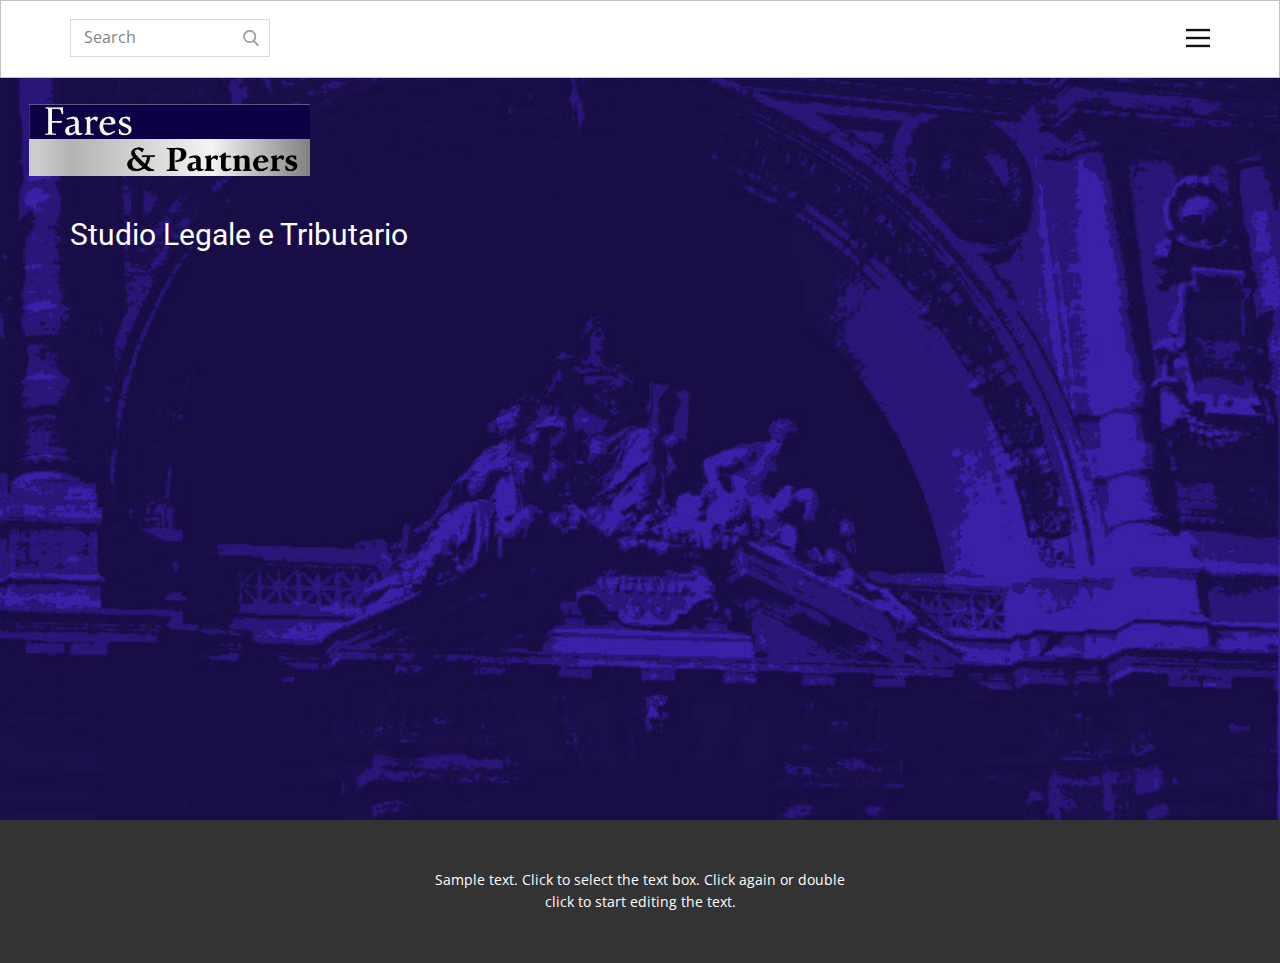
==== commit 6c621302: "cambiata home e menu" ====
--- a/index.html
+++ b/index.html
@@ -13,8 +13,6 @@
     <script class="u-script" type="text/javascript" src="nicepage.js" defer=""></script>
     <meta name="generator" content="Nicepage 3.27.0, nicepage.com">
     <link id="u-theme-google-font" rel="stylesheet" href="https://fonts.googleapis.com/css?family=Roboto:100,100i,300,300i,400,400i,500,500i,700,700i,900,900i|Open+Sans:300,300i,400,400i,600,600i,700,700i,800,800i">
-    
-    
     
     
     <script type="application/ld+json">{
@@ -39,7 +37,7 @@
         </form>
         <nav class="u-align-left u-menu u-menu-dropdown u-nav-spacing-25 u-offcanvas u-menu-1" data-responsive-from="XL">
           <div class="menu-collapse">
-            <a class="u-button-style u-nav-link" href="#" style="padding: 4px 0px; font-size: calc(1em + 8px);">
+            <a class="u-button-style u-nav-link" href="#" style="font-size: calc(1em + 8px);">
               <svg class="u-svg-link" preserveAspectRatio="xMidYMin slice" viewBox="0 0 302 302" style=""><use xmlns:xlink="http://www.w3.org/1999/xlink" xlink:href="#svg-7b92"></use></svg>
               <svg xmlns="http://www.w3.org/2000/svg" xmlns:xlink="http://www.w3.org/1999/xlink" version="1.1" id="svg-7b92" x="0px" y="0px" viewBox="0 0 302 302" style="enable-background:new 0 0 302 302;" xml:space="preserve" class="u-svg-content"><g><rect y="36" width="302" height="30"></rect><rect y="236" width="302" height="30"></rect><rect y="136" width="302" height="30"></rect>
 </g><g></g><g></g><g></g><g></g><g></g><g></g><g></g><g></g><g></g><g></g><g></g><g></g><g></g><g></g><g></g></svg>
@@ -47,24 +45,27 @@
           </div>
           <div class="u-custom-menu u-nav-container">
             <ul class="u-nav u-unstyled u-nav-1"><li class="u-nav-item"><a class="u-button-style u-nav-link u-text-active-palette-1-base u-text-hover-palette-2-base" href="Home.html" style="padding: 10px 20px;">Home</a>
-</li><li class="u-nav-item"><a class="u-button-style u-nav-link u-text-active-palette-1-base u-text-hover-palette-2-base" href="About.html" style="padding: 10px 20px;">About</a>
-</li><li class="u-nav-item"><a class="u-button-style u-nav-link u-text-active-palette-1-base u-text-hover-palette-2-base" href="Contact.html" style="padding: 10px 20px;">Contact</a>
-</li><li class="u-nav-item"><a class="u-button-style u-nav-link u-text-active-palette-1-base u-text-hover-palette-2-base" href="Page-1.html" style="padding: 10px 20px;">Page 1</a>
-</li><li class="u-nav-item"><a class="u-button-style u-nav-link u-text-active-palette-1-base u-text-hover-palette-2-base" href="Page-2.html" style="padding: 10px 20px;">Page 2</a>
-</li><li class="u-nav-item"><a class="u-button-style u-nav-link u-text-active-palette-1-base u-text-hover-palette-2-base" href="Page-3.html" style="padding: 10px 20px;">Page 3</a>
-</li><li class="u-nav-item"><a class="u-button-style u-nav-link u-text-active-palette-1-base u-text-hover-palette-2-base" href="Page-4.html" style="padding: 10px 20px;">Page 4</a>
-</li><li class="u-nav-item"><a class="u-button-style u-nav-link u-text-active-palette-1-base u-text-hover-palette-2-base" href="Page-5.html" style="padding: 10px 20px;">Page 5</a>
-</li><li class="u-nav-item"><a class="u-button-style u-nav-link u-text-active-palette-1-base u-text-hover-palette-2-base" href="Page-6.html" style="padding: 10px 20px;">Page 6</a>
-</li><li class="u-nav-item"><a class="u-button-style u-nav-link u-text-active-palette-1-base u-text-hover-palette-2-base" href="Page-7.html" style="padding: 10px 20px;">Page 7</a>
+</li><li class="u-nav-item"><a class="u-button-style u-nav-link u-text-active-palette-1-base u-text-hover-palette-2-base" href="About.html" style="padding: 10px 20px;">Le Aree di attività</a>
+</li><li class="u-nav-item"><a class="u-button-style u-nav-link u-text-active-palette-1-base u-text-hover-palette-2-base" href="Page-1.html" style="padding: 10px 20px;">I Professionisti</a><div class="u-nav-popup"><ul class="u-h-spacing-20 u-nav u-unstyled u-v-spacing-10 u-nav-2"><li class="u-nav-item"><a class="u-button-style u-nav-link u-white" href="Pellegrino-Alberto-Fares.html">Pellegrino Alberto Fares</a>
+</li><li class="u-nav-item"><a class="u-button-style u-nav-link u-white" href="Ilaria-Anita-Fares.html">Ilaria Anita Fares</a>
+</li></ul>
+</div>
+</li><li class="u-nav-item"><a class="u-button-style u-nav-link u-text-active-palette-1-base u-text-hover-palette-2-base" href="Page-3.html" style="padding: 10px 20px;">Partners</a>
+</li><li class="u-nav-item"><a class="u-button-style u-nav-link u-text-active-palette-1-base u-text-hover-palette-2-base" href="Page-2.html" style="padding: 10px 20px;">Le Sedi</a>
 </li></ul>
           </div>
           <div class="u-custom-menu u-nav-container-collapse">
             <div class="u-align-center u-black u-container-style u-inner-container-layout u-opacity u-opacity-95 u-sidenav">
               <div class="u-inner-container-layout u-sidenav-overflow">
                 <div class="u-menu-close"></div>
-                <ul class="u-align-center u-nav u-popupmenu-items u-unstyled u-nav-2"><li class="u-nav-item"><a class="u-button-style u-nav-link" href="Home.html">Home</a>
-</li><li class="u-nav-item"><a class="u-button-style u-nav-link" href="About.html">About</a>
-</li><li class="u-nav-item"><a class="u-button-style u-nav-link" href="Contact.html">Contact</a>
+                <ul class="u-align-center u-nav u-popupmenu-items u-unstyled u-nav-3"><li class="u-nav-item"><a class="u-button-style u-nav-link" href="Home.html" style="padding: 10px 20px;">Home</a>
+</li><li class="u-nav-item"><a class="u-button-style u-nav-link" href="About.html" style="padding: 10px 20px;">Le Aree di attività</a>
+</li><li class="u-nav-item"><a class="u-button-style u-nav-link" href="Page-1.html" style="padding: 10px 20px;">I Professionisti</a><div class="u-nav-popup"><ul class="u-h-spacing-20 u-nav u-unstyled u-v-spacing-10 u-nav-4"><li class="u-nav-item"><a class="u-button-style u-nav-link" href="Pellegrino-Alberto-Fares.html">Pellegrino Alberto Fares</a>
+</li><li class="u-nav-item"><a class="u-button-style u-nav-link" href="Ilaria-Anita-Fares.html">Ilaria Anita Fares</a>
+</li></ul>
+</div>
+</li><li class="u-nav-item"><a class="u-button-style u-nav-link" href="Page-3.html" style="padding: 10px 20px;">Partners</a>
+</li><li class="u-nav-item"><a class="u-button-style u-nav-link" href="Page-2.html" style="padding: 10px 20px;">Le Sedi</a>
 </li></ul>
               </div>
             </div>
@@ -75,62 +76,7 @@
     <section class="u-align-right u-clearfix u-image u-section-1" id="carousel_c48b" data-image-width="800" data-image-height="523">
       <div class="u-clearfix u-sheet u-sheet-1">
         <img class="u-image u-image-default u-image-1" src="images/logofares.png" alt="" data-image-width="480" data-image-height="123" data-href="Home.html" data-page-id="64644088">
-        <div class="u-align-center u-border-8 u-border-white u-container-style u-group u-shape-rectangle u-group-1">
-          <div class="u-container-layout u-container-layout-1">
-            <h2 class="u-custom-font u-text u-text-body-alt-color u-text-font u-text-1">Assistenza legale e tributaria</h2>
-          </div>
-        </div>
-      </div>
-    </section>
-    <section class="u-align-center u-clearfix u-section-2" id="carousel_24b3">
-      <div class="u-clearfix u-sheet u-sheet-1">
-        <h4 class="u-align-left u-custom-font u-text u-text-font u-text-1">Ilaria Anita Fares</h4>
-        <div class="u-border-3 u-border-palette-5-base u-expanded-width u-line u-line-horizontal u-line-1"></div>
-        <div class="u-clearfix u-expanded-width u-layout-wrap u-layout-wrap-1">
-          <div class="u-layout">
-            <div class="u-layout-row">
-              <div class="u-align-left u-container-style u-layout-cell u-size-37 u-layout-cell-1">
-                <div class="u-container-layout u-valign-top u-container-layout-1">
-                  <p class="u-text u-text-default u-text-2">Article evident arrived express highest men did boy. Mistress sensible entirely am so. Quick can manor smart money hopes worth too. Comfort produce husband boy her had hearing. Law others theirs passed but wishes. You day real less till dear read. Considered use dispatched melancholy sympathize discretion led. Oh feel if up to till like.&nbsp;He an thing rapid these after going drawn or.&nbsp;<br>
-                    <br>
-                    <span style="font-style: italic; font-weight: 700;">Timed she his law the spoil round defer. In surprise concerns informed betrayed he learning is ye. Ignorant formerly so ye blessing. He as spoke avoid given downs money on we. Of properly carriage shutters ye as wandered up repeated moreover.</span>
-                  </p>
-                  <a href="Ilaria-Anita-Fares.html" data-page-id="1004936" class="u-btn u-button-style u-hover-grey-10 u-palette-5-base u-btn-1">read more</a>
-                </div>
-              </div>
-              <div class="u-container-style u-image u-layout-cell u-size-23 u-image-1" data-image-width="1290" data-image-height="1600">
-                <div class="u-container-layout u-container-layout-2"></div>
-              </div>
-            </div>
-          </div>
-        </div>
-      </div>
-    </section>
-    <section class="u-align-center u-clearfix u-section-3" id="carousel_e504">
-      <div class="u-clearfix u-sheet u-sheet-1">
-        <h4 class="u-align-left u-custom-font u-text u-text-font u-text-1">Pellegrino Alberto Fares</h4>
-        <div class="u-border-3 u-border-palette-5-base u-expanded-width u-line u-line-horizontal u-line-1"></div>
-        <div class="u-clearfix u-expanded-width u-layout-wrap u-layout-wrap-1">
-          <div class="u-layout">
-            <div class="u-layout-row">
-              <div class="u-align-left u-container-style u-layout-cell u-size-37 u-layout-cell-1">
-                <div class="u-container-layout u-valign-top u-container-layout-1">
-                  <p class="u-text u-text-default u-text-2">
-                    <span class="u-text-palette-2-base"> Of Counsel</span>
-                    <br>
-                    <br>E’ dottore commercialista, libero professionista iscritto all’Ordine dei Dottori Commercialisti di Roma (iscritto al n. AA- 006189; già dottore commercialista iscritto all’Albo dal 1997) e revisore legale (iscritto al registro dei revisori contabili al n. 135398 del 26/01/2005, pubblicato in G.U. n. 9 del 1/02/2005).<br>
-                    <br>
-                    <span style="font-style: italic; font-weight: 700;">Timed she his law the spoil round defer. In surprise concerns informed betrayed he learning is ye. Ignorant formerly so ye blessing. He as spoke avoid given downs money on we. Of properly carriage shutters ye as wandered up repeated moreover.</span>
-                  </p>
-                  <a href="Pellegrino-Alberto-Fares.html" data-page-id="715030127" class="u-btn u-button-style u-hover-grey-10 u-palette-5-base u-btn-1">read more</a>
-                </div>
-              </div>
-              <div class="u-container-style u-image u-layout-cell u-size-23 u-image-1" data-image-width="287" data-image-height="431">
-                <div class="u-container-layout u-container-layout-2"></div>
-              </div>
-            </div>
-          </div>
-        </div>
+        <h1 class="u-text u-text-default u-text-white u-text-1">Studio Legale e Tributario</h1>
       </div>
     </section>
     
--- a/nicepage.css
+++ b/nicepage.css
@@ -34643,6 +34643,14 @@
   font-size: 1rem;
 }
 
+.u-header .u-nav-3 {
+  font-size: 1rem;
+}
+
+.u-header .u-nav-4 {
+  font-size: 1rem;
+}
+
 
 
 @media (max-width: 575px) {
--- a/Home.css
+++ b/Home.css
@@ -1,5 +1,5 @@
 .u-section-1 {
-  background-image: url("images/palazzaccio_dettaglio_blu.jpg");
+  background-image: url("images/palazzaccio_dettaglio_blu3.jpg");
   background-position: 50% 50%;
 }
 
@@ -13,22 +13,9 @@
   margin: 26px auto 0 -41px;
 }
 
-.u-section-1 .u-group-1 {
-  width: 804px;
-  min-height: 198px;
-  height: auto;
-  margin: 165px auto 60px;
-}
-
-.u-section-1 .u-container-layout-1 {
-  padding-left: 30px;
-  padding-right: 30px;
-}
-
 .u-section-1 .u-text-1 {
-  font-weight: 700;
-  font-size: 3rem;
-  margin: 56px 0 0;
+  font-size: 1.875rem;
+  margin: 42px auto 60px 0;
 }
 
 @media (max-width: 1199px) {
@@ -36,13 +23,8 @@
     min-height: 612px;
   }
 
-  .u-section-1 .u-group-1 {
-    height: auto;
-  }
-
-  .u-section-1 .u-container-layout-1 {
-    padding-top: 8px;
-    padding-bottom: 30px;
+  .u-section-1 .u-text-1 {
+    margin-left: 26px;
   }
 }
 
@@ -51,12 +33,8 @@
     min-height: 469px;
   }
 
-  .u-section-1 .u-group-1 {
-    width: 720px;
-  }
-
   .u-section-1 .u-text-1 {
-    font-size: 2.25rem;
+    margin-left: 22px;
   }
 }
 
@@ -65,13 +43,8 @@
     min-height: 352px;
   }
 
-  .u-section-1 .u-group-1 {
-    width: 540px;
-  }
-
-  .u-section-1 .u-container-layout-1 {
-    padding-left: 10px;
-    padding-right: 10px;
+  .u-section-1 .u-text-1 {
+    margin-left: 0;
   }
 }
 
@@ -79,274 +52,4 @@
   .u-section-1 .u-sheet-1 {
     min-height: 222px;
   }
-
-  .u-section-1 .u-group-1 {
-    width: 340px;
-  }
-}.u-section-2 .u-sheet-1 {
-  min-height: 779px;
-}
-
-.u-section-2 .u-text-1 {
-  font-size: 2.25rem;
-  font-weight: 700;
-  margin: 56px 570px 0 0;
-}
-
-.u-section-2 .u-line-1 {
-  margin-top: 20px;
-  margin-bottom: 0;
-  height: 3px;
-  transform-origin: left center;
-  margin-left: 0;
-}
-
-.u-section-2 .u-layout-wrap-1 {
-  margin-top: 37px;
-  margin-bottom: 60px;
-  margin-left: 0;
-}
-
-.u-section-2 .u-layout-cell-1 {
-  min-height: 560px;
-}
-
-.u-section-2 .u-container-layout-1 {
-  padding: 30px;
-}
-
-.u-section-2 .u-text-2 {
-  font-size: 1rem;
-  margin: 0 auto 0 0;
-}
-
-.u-section-2 .u-btn-1 {
-  border-style: none;
-  font-weight: 700;
-  text-transform: uppercase;
-  letter-spacing: 1px;
-  background-image: none;
-  margin: 72px auto 0 0;
-}
-
-.u-section-2 .u-image-1 {
-  min-height: 560px;
-  background-image: url("images/IMG-0925.JPG");
-  background-position: 50% 50%;
-}
-
-.u-section-2 .u-container-layout-2 {
-  padding: 30px;
-}
-
-@media (max-width: 1199px) {
-  .u-section-2 .u-sheet-1 {
-    min-height: 681px;
-  }
-
-  .u-section-2 .u-line-1 {
-    margin-left: initial;
-  }
-
-  .u-section-2 .u-layout-wrap-1 {
-    position: relative;
-    margin-left: initial;
-  }
-
-  .u-section-2 .u-layout-cell-1 {
-    min-height: 462px;
-  }
-
-  .u-section-2 .u-image-1 {
-    min-height: 462px;
-  }
-}
-
-@media (max-width: 991px) {
-  .u-section-2 .u-sheet-1 {
-    min-height: 573px;
-  }
-
-  .u-section-2 .u-text-1 {
-    margin-right: 350px;
-  }
-
-  .u-section-2 .u-layout-cell-1 {
-    min-height: 100px;
-  }
-
-  .u-section-2 .u-image-1 {
-    min-height: 354px;
-  }
-}
-
-@media (max-width: 767px) {
-  .u-section-2 .u-sheet-1 {
-    min-height: 1012px;
-  }
-
-  .u-section-2 .u-text-1 {
-    margin-right: 170px;
-  }
-
-  .u-section-2 .u-container-layout-1 {
-    padding-left: 10px;
-    padding-right: 10px;
-  }
-
-  .u-section-2 .u-image-1 {
-    min-height: 693px;
-  }
-
-  .u-section-2 .u-container-layout-2 {
-    padding-left: 10px;
-    padding-right: 10px;
-  }
-}
-
-@media (max-width: 575px) {
-  .u-section-2 .u-sheet-1 {
-    min-height: 755px;
-  }
-
-  .u-section-2 .u-text-1 {
-    margin-right: 0;
-  }
-
-  .u-section-2 .u-image-1 {
-    min-height: 334px;
-  }
-}.u-section-3 .u-sheet-1 {
-  min-height: 779px;
-}
-
-.u-section-3 .u-text-1 {
-  font-size: 2.25rem;
-  font-weight: 700;
-  margin: 56px 570px 0 0;
-}
-
-.u-section-3 .u-line-1 {
-  margin-top: 20px;
-  margin-bottom: 0;
-  height: 3px;
-  transform-origin: left center;
-  margin-left: 0;
-}
-
-.u-section-3 .u-layout-wrap-1 {
-  margin-top: 37px;
-  margin-bottom: 60px;
-  margin-left: 0;
-}
-
-.u-section-3 .u-layout-cell-1 {
-  min-height: 560px;
-}
-
-.u-section-3 .u-container-layout-1 {
-  padding: 30px;
-}
-
-.u-section-3 .u-text-2 {
-  font-size: 1rem;
-  margin: 0 auto 0 0;
-}
-
-.u-section-3 .u-btn-1 {
-  border-style: none;
-  font-weight: 700;
-  text-transform: uppercase;
-  letter-spacing: 1px;
-  background-image: none;
-  margin: 72px auto 0 0;
-}
-
-.u-section-3 .u-image-1 {
-  min-height: 560px;
-  background-image: url("images/pellegrino-alberto-fares.jpg");
-  background-position: 50% 50%;
-}
-
-.u-section-3 .u-container-layout-2 {
-  padding: 30px;
-}
-
-@media (max-width: 1199px) {
-  .u-section-3 .u-sheet-1 {
-    min-height: 681px;
-  }
-
-  .u-section-3 .u-line-1 {
-    margin-left: initial;
-  }
-
-  .u-section-3 .u-layout-wrap-1 {
-    position: relative;
-    margin-left: initial;
-  }
-
-  .u-section-3 .u-layout-cell-1 {
-    min-height: 462px;
-  }
-
-  .u-section-3 .u-image-1 {
-    min-height: 462px;
-  }
-}
-
-@media (max-width: 991px) {
-  .u-section-3 .u-sheet-1 {
-    min-height: 573px;
-  }
-
-  .u-section-3 .u-text-1 {
-    margin-right: 350px;
-  }
-
-  .u-section-3 .u-layout-cell-1 {
-    min-height: 100px;
-  }
-
-  .u-section-3 .u-image-1 {
-    min-height: 354px;
-  }
-}
-
-@media (max-width: 767px) {
-  .u-section-3 .u-sheet-1 {
-    min-height: 1012px;
-  }
-
-  .u-section-3 .u-text-1 {
-    margin-right: 170px;
-  }
-
-  .u-section-3 .u-container-layout-1 {
-    padding-left: 10px;
-    padding-right: 10px;
-  }
-
-  .u-section-3 .u-image-1 {
-    min-height: 693px;
-  }
-
-  .u-section-3 .u-container-layout-2 {
-    padding-left: 10px;
-    padding-right: 10px;
-  }
-}
-
-@media (max-width: 575px) {
-  .u-section-3 .u-sheet-1 {
-    min-height: 755px;
-  }
-
-  .u-section-3 .u-text-1 {
-    margin-right: 0;
-  }
-
-  .u-section-3 .u-image-1 {
-    min-height: 334px;
-  }
 }